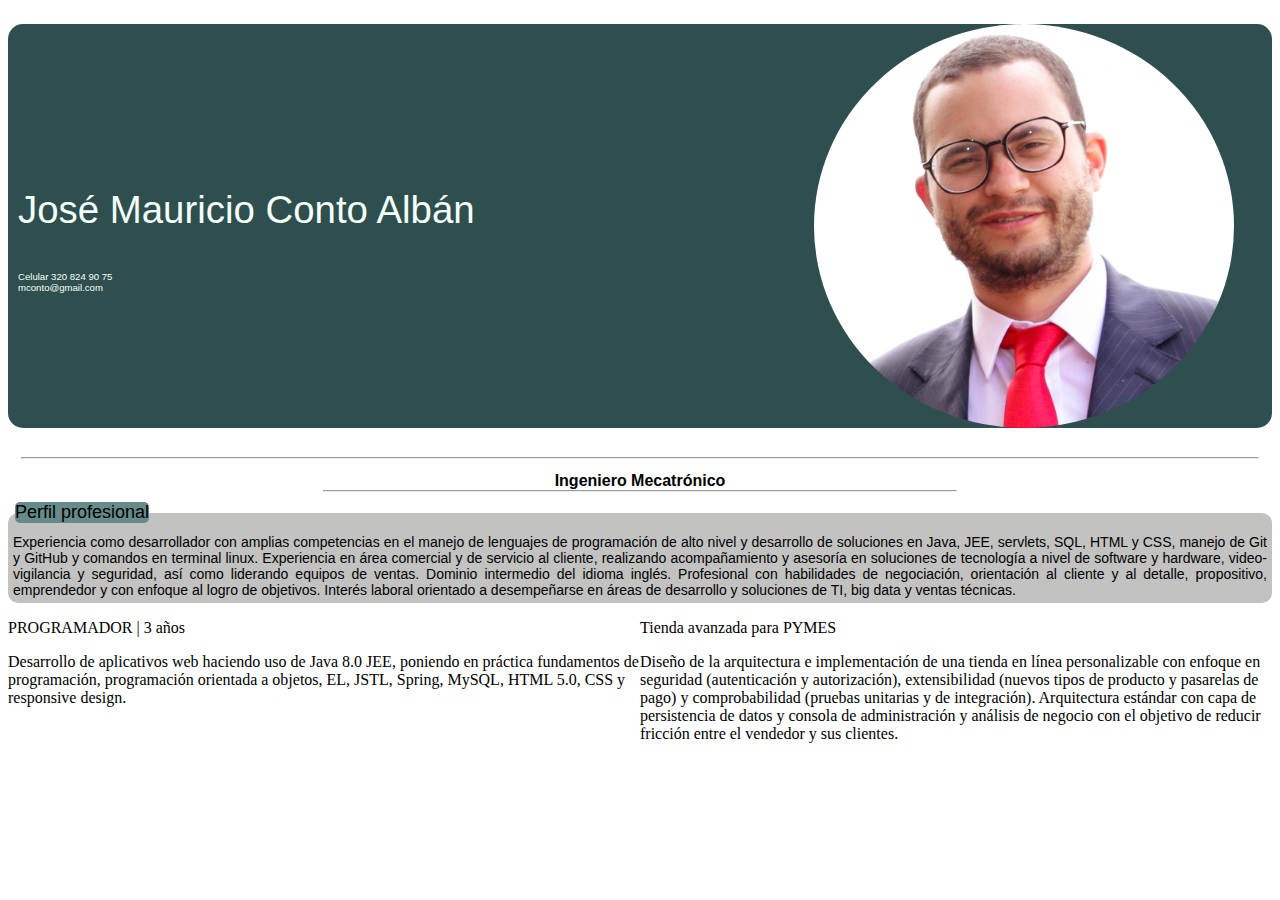
==== index.html @ 6d22a2d3 "Box-sizing:content box a toda la hoja" ====
<!DOCTYPE html>
<html lang="es">
<head>
    <meta charset="UTF-8">
    <meta http-equiv="X-UA-Compatible" content="IE=edge">
    <meta name="viewport" content="width=device-width, initial-scale=1.0">
    <link rel="stylesheet" href="./css/mobile.css" media="screen and (min-width:320px)"/>
    <!--<link rel="stylesheet" href="./css/mobileM.css" media="screen and (min-width:375px)"/>-->
    
    <title>Curriculum Vitae</title>
</head>
<body>
    <header>
        <nav>
        <ul class="cabecera">
            <li class="nombre">
                <p id="Mauricio">Jos&eacute; Mauricio Conto Alb&aacute;n</p>
                <p class="celular"> Celular 320 824 90 75</p>
                <p class="correo"> mconto@gmail.com</p>
            </li>
            <li class="foto"><img src="./imgs/FotoMauricioConto.jpeg" alt="Foto de perfil"></img>
            </li>
        </ul>
        </nav>
    </header>
    <main>
        
        <hr class="div1">
        <div class="profesion"><span>Ingeniero Mecatr&oacute;nico</span></div>
        <hr class="div2">
<div class="bloque-perfil">
        <div class="titulo-descripcion-perfil">Perfil profesional</div>
        <div class="descripcion-perfil"><br><p>Experiencia como desarrollador con amplias competencias en el manejo de lenguajes de programaci&oacute;n de alto nivel y desarrollo de soluciones en Java, JEE, servlets, SQL, HTML y CSS, manejo de Git y GitHub y comandos en terminal linux. Experiencia en &aacute;rea comercial y de servicio al cliente, realizando acompañamiento y asesor&iacute;a en soluciones de tecnolog&iacute;a a nivel de software y hardware, video-vigilancia y seguridad, as&iacute; como liderando equipos de ventas. Dominio intermedio del idioma ingl&eacute;s. Profesional con habilidades de negociaci&oacute;n, orientaci&oacute;n al cliente y al detalle, propositivo, emprendedor y con enfoque al logro de objetivos. Inter&eacute;s laboral orientado a desempeñarse en &aacute;reas de desarrollo y soluciones de TI, big data y ventas t&eacute;cnicas.</p></div>
</div>

<div class="programador">
    <div class="experiencia">
        <p class="titulo-exp">
            PROGRAMADOR | 3 años
        </p>
        <p class="descripcion-exp">
            Desarrollo de aplicativos web haciendo uso de Java 8.0 JEE, poniendo en pr&aacute;ctica fundamentos de programaci&oacute;n, programaci&oacute;n orientada a objetos, EL, JSTL,  Spring, MySQL, HTML 5.0, CSS y responsive design.
        </p>
    </div>
    <div class="proyectos">
        <p class="titulo-proyecto">
            Tienda avanzada para PYMES
        </p>
        <p class="descripcion-proyecto">
            Diseño de la arquitectura e implementaci&oacute;n de una tienda en l&iacute;nea personalizable con enfoque en seguridad (autenticaci&oacute;n y autorizaci&oacute;n), extensibilidad (nuevos tipos de producto y pasarelas de pago) y comprobabilidad (pruebas unitarias y de integraci&oacute;n). Arquitectura est&aacute;ndar con capa de persistencia de datos y consola de administraci&oacute;n y an&aacute;lisis de negocio con el objetivo de reducir fricci&oacute;n entre el vendedor y sus clientes.
        </p>
    </div>
</div>
    </main>
</body>
</html>
---- css/mobile.css ----
*{
    padding: 0%;
    box-sizing: content-box;
}
@media(min-width:320px){
header .cabecera{
    background-color: darkslategray;
    border-radius: 15px;
}
header nav{
    display:flex;
    justify-content: flex-end;
}
header nav .cabecera{
    width:100%;
    display: inline-flex;
    list-style: none;
    align-items: center;

}
.cabecera .nombre #Mauricio{
    font-family: 'Lucida Sans', 'Lucida Sans Regular', 'Lucida Grande', 'Lucida Sans Unicode', Geneva, Verdana, sans-serif;
    font-size: 80%;
    min-width: 200px;
    padding-left: 10px;
    color: mintcream;
    
}
.cabecera .nombre .celular{
    font-family: 'Lucida Sans', 'Lucida Sans Regular', 'Lucida Grande', 'Lucida Sans Unicode', Geneva, Verdana, sans-serif;
    font-size: 60%;
    color:mintcream;
    margin-bottom: 0px;
    padding-left: 10px;
}
.cabecera .nombre .correo{
    font-family: 'Lucida Sans', 'Lucida Sans Regular', 'Lucida Grande', 'Lucida Sans Unicode', Geneva, Verdana, sans-serif;
    font-size: 60%;
    color:mintcream;
    margin-top: 0px;
    padding-left: 10px;
}

.cabecera .foto img{
    width:65%;
    border-radius: 50%;
    margin-left: 20%;
    vertical-align: middle;
    min-width: 30px;
}
/*------------------------------INICIO DE MAIN-----------------------------------*/
main .profesion{
  
    text-align: center;
    font-family: Verdana, Geneva, Tahoma, sans-serif;
    font-size: 70%;
    font-weight: 600;
}
main hr{
margin:1%;
}
main .div2{
    margin:auto;
    width:50%;
   
}
main .titulo-descripcion-perfil{
    position: relative;
    top:10px;
    left:7px;
    text-align: left;
    background-color: rgb(103, 138, 138);
    width:max-content;
    border-radius: 5px;
    font-family: Verdana, Geneva, Tahoma, sans-serif;
    font-weight: 400;
    font-size: 18px;
    }
main .descripcion-perfil{
    text-align:justify;
    background-color: rgb(194, 194, 193);
    border-radius: 10px;
    font-family: Verdana, Geneva, Tahoma, sans-serif;
    font-size: 14px;
}
main .descripcion-perfil p{
    padding: 5px;
    margin:0px;
}
.programador{
    display:flex;
    flex-wrap: wrap;
}
.experiencia, .proyectos{
    width:100%;
    min-width:100%;
}
}
/*----------------------------

CAMBIO DE DISPOSITIVO

-----------------------------*/
@media(min-width:375px){
    .cabecera .nombre #Mauricio {
        font-family: 'Lucida Sans', 'Lucida Sans Regular', 'Lucida Grande', 'Lucida Sans Unicode', Geneva, Verdana, sans-serif;
        font-size: 130%;
        width: 250px;
        padding-left: 10px;
        color: mintcream;
    }
    .cabecera .celular{
        font-size: 95%;
        color:mintcream;
    }
    .cabecera .correo{
        font-size: 95%;
        color:mintcream;
    }
    .cabecera .foto img {
        width: 75%;
        border-radius: 50%;
        margin-left: 10%;
        vertical-align: middle;
        min-width: 30px;
    }
    main .div2{
        margin:auto;
        width:50%;
       
    }
main .profesion{
    text-align: center;
    font-family: Verdana, Geneva, Tahoma, sans-serif;
    font-size: 95%;
    font-weight: 600;
}
.experiencia, .proyectos{
    width:100%;
    min-width:100%;
}
}
/*----------------------------

CAMBIO DE DISPOSITIVO

-----------------------------*/
@media(min-width:425px){
    .cabecera .nombre #Mauricio{
        font-family: 'Lucida Sans', 'Lucida Sans Regular', 'Lucida Grande', 'Lucida Sans Unicode', Geneva, Verdana, sans-serif;
        font-size: 130%;
        min-width: 80%;
        padding-left: 10px;
        color: mintcream;
        
    }
    .cabecera .celular{
        font-size: 95%;
        color:mintcream;
    }
    .cabecera .correo{
        font-size: 95%;
        color:mintcream;
    }


main .profesion{
    text-align: center;
    font-family: Verdana, Geneva, Tahoma, sans-serif;
    font-size: 95%;
    font-weight: 600;
}
.experiencia, .proyectos{
    width:100%;
    min-width:100%;
}
}
/*----------------------------

CAMBIO DE DISPOSITIVO

-----------------------------*/
@media(min-width:768px){
    .cabecera .nombre{
        min-width: 500px;
    }
    .cabecera .nombre #Mauricio{
        font-family: 'Lucida Sans', 'Lucida Sans Regular', 'Lucida Grande', 'Lucida Sans Unicode', Geneva, Verdana, sans-serif;
        font-size: 240%;
        width: 140%;
        padding-left: 10px;
        color: mintcream;
    }
    .cabecera .foto img{
        width:55%;
        border-radius: 50%;
        margin-left: 40%;
        vertical-align: middle;
        min-width: 30px;
    }
/*------------------------------INICIO DE MAIN-----------------------------------*/  
main .div2{
    margin:auto;
    width:50%;
   
}  
main .profesion{
    text-align: center;
    font-family: Verdana, Geneva, Tahoma, sans-serif;
    font-size: 100%;
    font-weight: 600;
    }
}
.experiencia, .proyectos{
    width: 50%;
    min-width:50%;
}
}
/*----------------------------

CAMBIO DE DISPOSITIVO

-----------------------------*/
@media(min-width:1024px){
    .cabecera .nombre{
        width: 80%;
    }
    .cabecera .nombre #Mauricio{
        font-family: 'Lucida Sans', 'Lucida Sans Regular', 'Lucida Grande', 'Lucida Sans Unicode', Geneva, Verdana, sans-serif;
        font-size: 300%;
        width: 140%;
        padding-left: 10px;
        color: mintcream;
    }
    .cabecera .nombre .celular{
        font-size: 115%;
        color:mintcream;
    }
    .cabecera .nombre .correo{
        font-size: 115%;
        color:mintcream;
    }  
    
    .cabecera .foto img{
        width:35%;
        border-radius: 50%;
        margin-left: 60%;
        vertical-align: middle;
        min-width: 30px;
    }
/*------------------------------INICIO DE MAIN-----------------------------------*/    
main .div2{
    margin:auto;
    width:50%;
   
}
main .profesion{
    text-align: center;
    font-family: Verdana, Geneva, Tahoma, sans-serif;
    font-size: 100%;
    font-weight: 600;
    }
}
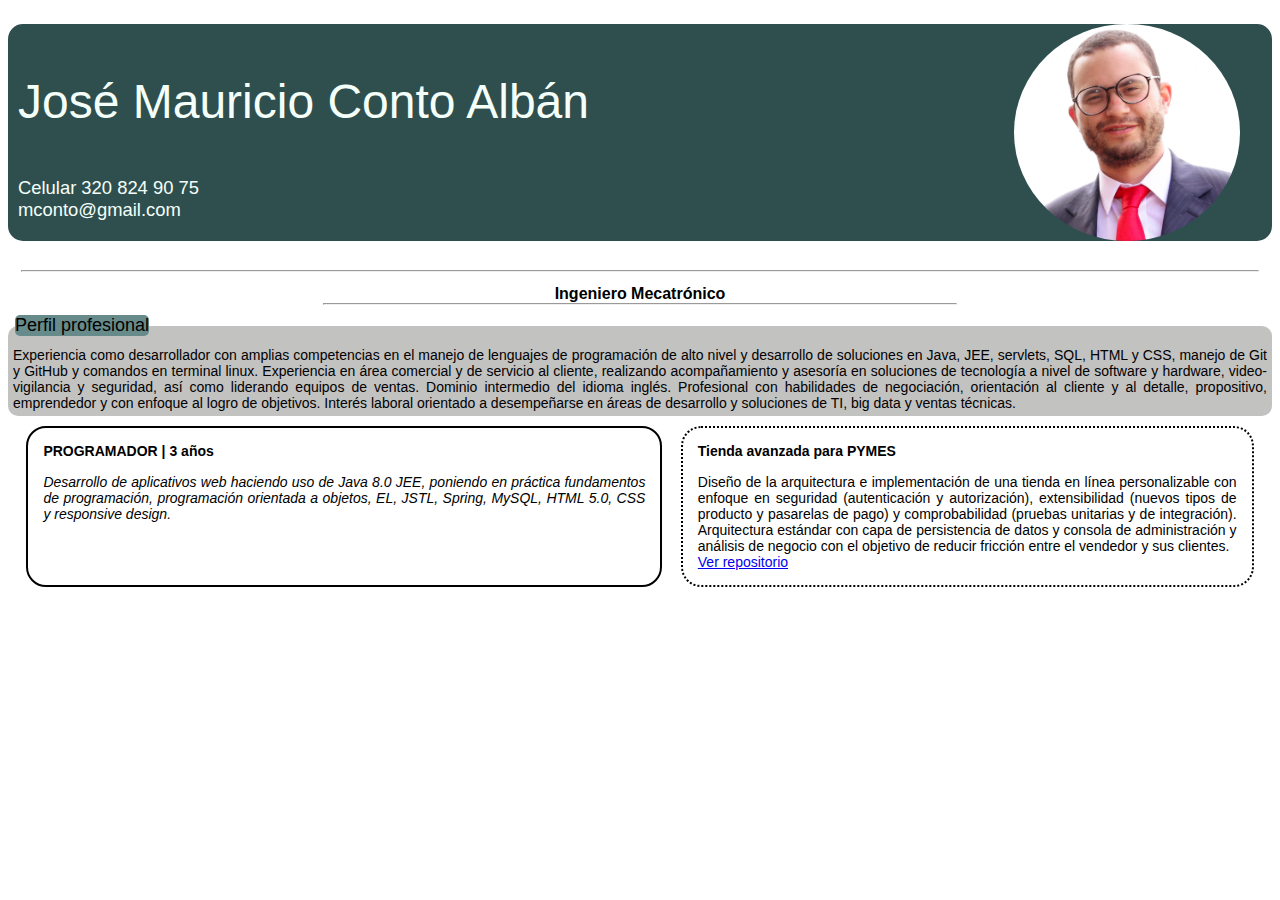
==== commit 45427a72: "Ajuste de estilos a cabecera de actividad laboral y a proyecto carrito" ====
--- a/index.html
+++ b/index.html
@@ -43,12 +43,14 @@
         </p>
     </div>
     <div class="proyectos">
+        <div class="proyecto1">
         <p class="titulo-proyecto">
             Tienda avanzada para PYMES
         </p>
         <p class="descripcion-proyecto">
-            Diseño de la arquitectura e implementaci&oacute;n de una tienda en l&iacute;nea personalizable con enfoque en seguridad (autenticaci&oacute;n y autorizaci&oacute;n), extensibilidad (nuevos tipos de producto y pasarelas de pago) y comprobabilidad (pruebas unitarias y de integraci&oacute;n). Arquitectura est&aacute;ndar con capa de persistencia de datos y consola de administraci&oacute;n y an&aacute;lisis de negocio con el objetivo de reducir fricci&oacute;n entre el vendedor y sus clientes.
+            Diseño de la arquitectura e implementaci&oacute;n de una tienda en l&iacute;nea personalizable con enfoque en seguridad (autenticaci&oacute;n y autorizaci&oacute;n), extensibilidad (nuevos tipos de producto y pasarelas de pago) y comprobabilidad (pruebas unitarias y de integraci&oacute;n). Arquitectura est&aacute;ndar con capa de persistencia de datos y consola de administraci&oacute;n y an&aacute;lisis de negocio con el objetivo de reducir fricci&oacute;n entre el vendedor y sus clientes.<br><a href="https://github.com/mconto/CarritoJSP">Ver repositorio</a>
         </p>
+        </div>
     </div>
 </div>
     </main>
--- a/css/mobile.css
+++ b/css/mobile.css
@@ -57,7 +57,7 @@
     font-weight: 600;
 }
 main hr{
-margin:1%;
+    margin:1%;
 }
 main .div2{
     margin:auto;
@@ -91,9 +91,47 @@
     display:flex;
     flex-wrap: wrap;
 }
-.experiencia, .proyectos{
-    width:100%;
-    min-width:100%;
+
+.experiencia {
+    width:100%;
+    min-width:100%;
+    font-family: Verdana, Geneva, Tahoma, sans-serif;
+    font-size: 14px;
+    border-style: solid;
+    border-width: 2px;
+    border-radius: 20px;
+    margin-top: 10px;
+    
+}
+.titulo-exp{
+    margin:15px;
+    font-weight: 800;
+    
+}
+.titulo-proyecto{
+    margin:15px;
+    font-weight: 600;
+}
+.proyectos{
+    width:100%;
+    min-width:100%;
+    font-family: Verdana, Geneva, Tahoma, sans-serif;
+    font-size: 14px;
+    border-style:dotted;
+    border-width: 2px;
+    border-radius: 20px;
+    margin-top: 10px;
+}
+
+.descripcion-exp{
+    margin: 15px;
+    text-align: justify;
+    font-style: oblique;
+
+}
+.descripcion-proyecto{
+    margin: 15px;
+    text-align: justify;
 }
 }
 /*----------------------------
@@ -129,16 +167,20 @@
         width:50%;
        
     }
-main .profesion{
-    text-align: center;
-    font-family: Verdana, Geneva, Tahoma, sans-serif;
-    font-size: 95%;
-    font-weight: 600;
-}
-.experiencia, .proyectos{
-    width:100%;
-    min-width:100%;
-}
+    main .profesion{
+        text-align: center;
+        font-family: Verdana, Geneva, Tahoma, sans-serif;
+        font-size: 95%;
+        font-weight: 600;
+    }
+    .experiencia{
+    width:100%;
+    min-width:100%;
+    }
+    .proyectos{
+        width:100%;
+        min-width:100%;
+    }
 }
 /*----------------------------
 
@@ -170,7 +212,11 @@
     font-size: 95%;
     font-weight: 600;
 }
-.experiencia, .proyectos{
+.experiencia{
+    width:100%;
+    min-width:100%;
+} 
+.proyectos{
     width:100%;
     min-width:100%;
 }
@@ -209,11 +255,20 @@
     font-family: Verdana, Geneva, Tahoma, sans-serif;
     font-size: 100%;
     font-weight: 600;
-    }
-}
-.experiencia, .proyectos{
+    
+}
+.programador{
+    display:flex;
+    flex-wrap: nowrap;
+    justify-content: space-evenly;
+}
+.experiencia{
     width: 50%;
     min-width:50%;
+}
+ .proyectos{
+    width: 45%;
+    min-width:45%;
 }
 }
 /*----------------------------
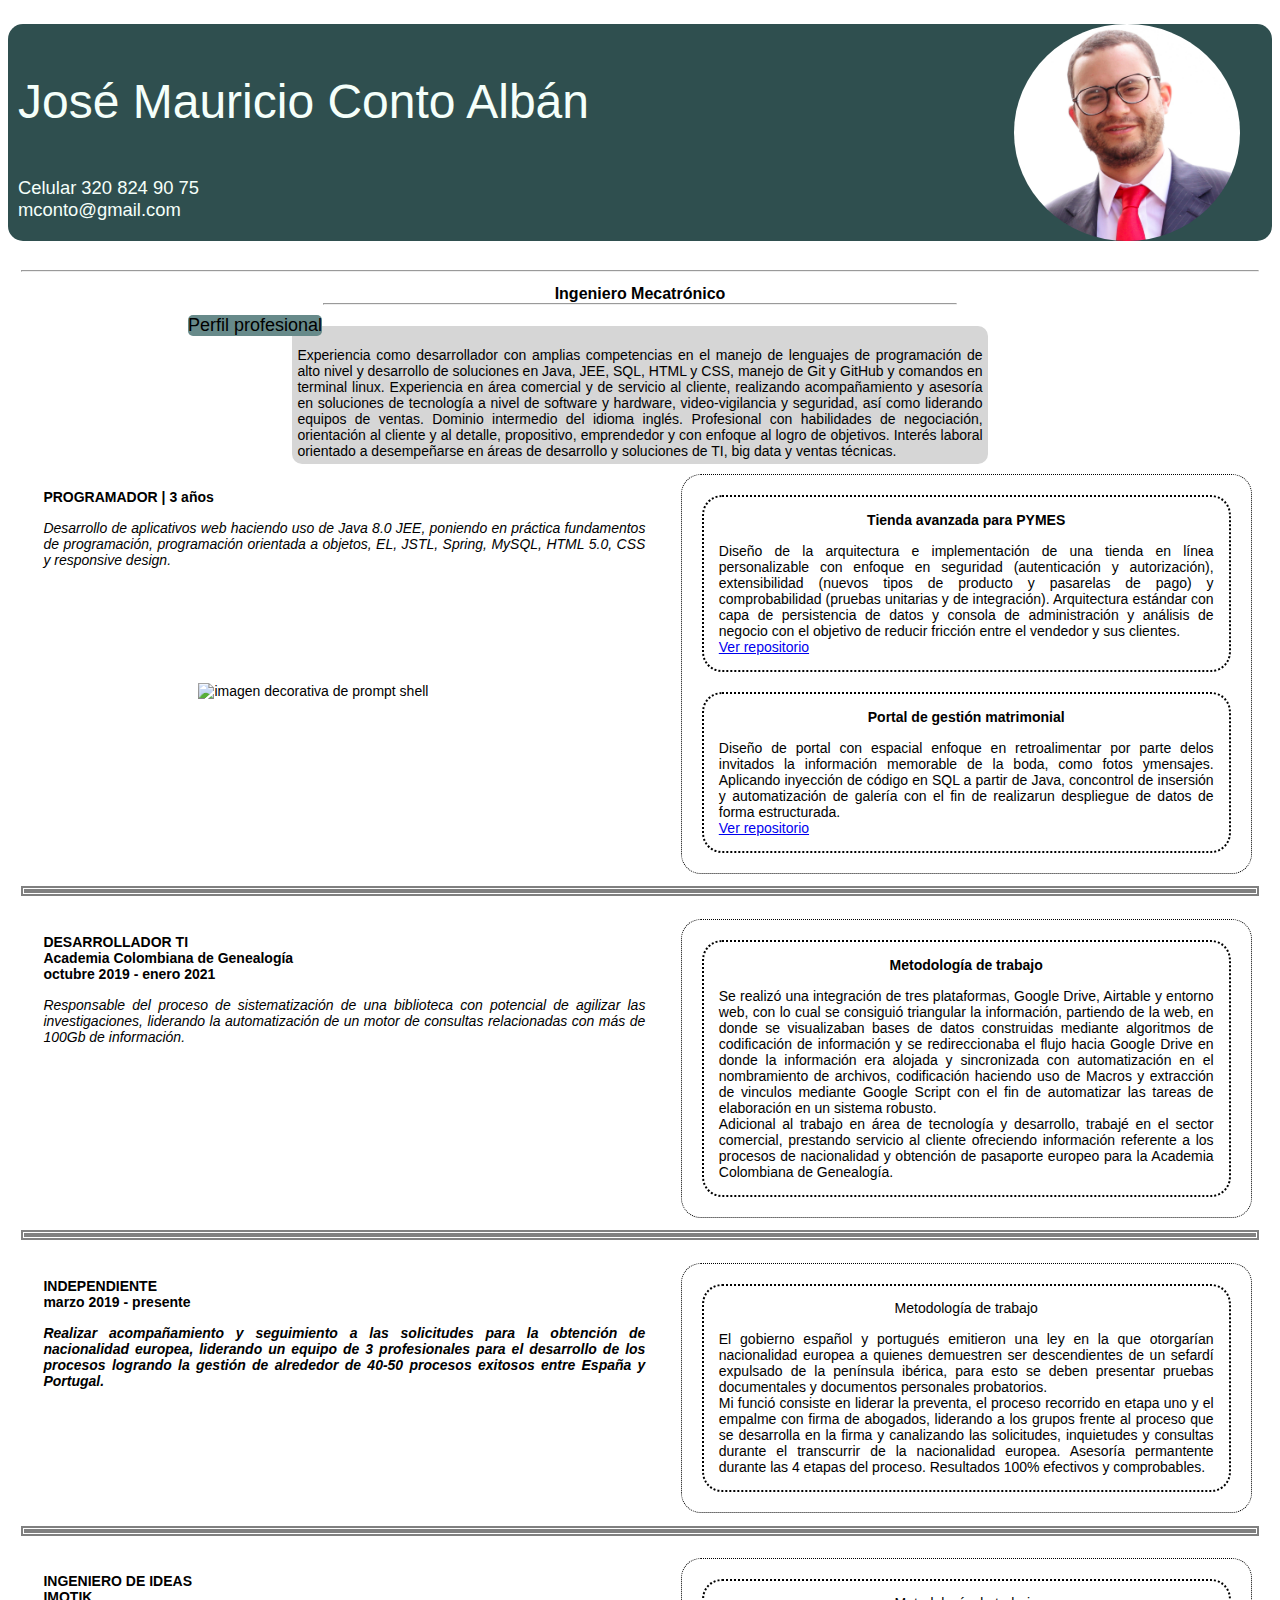
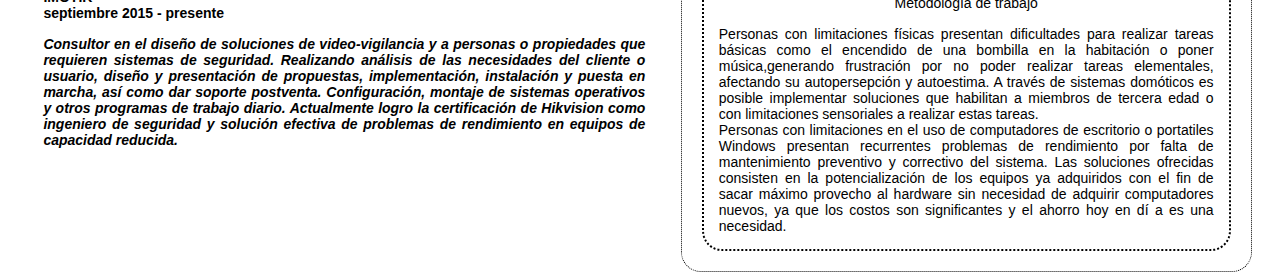
==== commit 16131f2a: "Incluir lider de proyectos" ====
--- a/index.html
+++ b/index.html
@@ -30,7 +30,7 @@
         <hr class="div2">
 <div class="bloque-perfil">
         <div class="titulo-descripcion-perfil">Perfil profesional</div>
-        <div class="descripcion-perfil"><br><p>Experiencia como desarrollador con amplias competencias en el manejo de lenguajes de programaci&oacute;n de alto nivel y desarrollo de soluciones en Java, JEE, servlets, SQL, HTML y CSS, manejo de Git y GitHub y comandos en terminal linux. Experiencia en &aacute;rea comercial y de servicio al cliente, realizando acompañamiento y asesor&iacute;a en soluciones de tecnolog&iacute;a a nivel de software y hardware, video-vigilancia y seguridad, as&iacute; como liderando equipos de ventas. Dominio intermedio del idioma ingl&eacute;s. Profesional con habilidades de negociaci&oacute;n, orientaci&oacute;n al cliente y al detalle, propositivo, emprendedor y con enfoque al logro de objetivos. Inter&eacute;s laboral orientado a desempeñarse en &aacute;reas de desarrollo y soluciones de TI, big data y ventas t&eacute;cnicas.</p></div>
+        <div class="descripcion-perfil"><br><p>Experiencia como desarrollador con amplias competencias en el manejo de lenguajes de programaci&oacute;n de alto nivel y desarrollo de soluciones en Java, JEE, SQL, HTML y CSS, manejo de Git y GitHub y comandos en terminal linux. Experiencia en &aacute;rea comercial y de servicio al cliente, realizando acompañamiento y asesor&iacute;a en soluciones de tecnolog&iacute;a a nivel de software y hardware, video-vigilancia y seguridad, as&iacute; como liderando equipos de ventas. Dominio intermedio del idioma ingl&eacute;s. Profesional con habilidades de negociaci&oacute;n, orientaci&oacute;n al cliente y al detalle, propositivo, emprendedor y con enfoque al logro de objetivos. Inter&eacute;s laboral orientado a desempeñarse en &aacute;reas de desarrollo y soluciones de TI, big data y ventas t&eacute;cnicas.</p></div>
 </div>
 
 <div class="programador">
@@ -41,7 +41,10 @@
         <p class="descripcion-exp">
             Desarrollo de aplicativos web haciendo uso de Java 8.0 JEE, poniendo en pr&aacute;ctica fundamentos de programaci&oacute;n, programaci&oacute;n orientada a objetos, EL, JSTL,  Spring, MySQL, HTML 5.0, CSS y responsive design.
         </p>
+        <img src="./imgs/prompt.png" alt="imagen decorativa de prompt shell">
     </div>
+    
+
     <div class="proyectos">
         <div class="proyecto1">
         <p class="titulo-proyecto">
@@ -51,8 +54,100 @@
             Diseño de la arquitectura e implementaci&oacute;n de una tienda en l&iacute;nea personalizable con enfoque en seguridad (autenticaci&oacute;n y autorizaci&oacute;n), extensibilidad (nuevos tipos de producto y pasarelas de pago) y comprobabilidad (pruebas unitarias y de integraci&oacute;n). Arquitectura est&aacute;ndar con capa de persistencia de datos y consola de administraci&oacute;n y an&aacute;lisis de negocio con el objetivo de reducir fricci&oacute;n entre el vendedor y sus clientes.<br><a href="https://github.com/mconto/CarritoJSP">Ver repositorio</a>
         </p>
         </div>
+        <div class="proyecto2">
+            <p class="titulo-proyecto">
+                Portal de gesti&oacute;n matrimonial
+            </p>
+            <p class="descripcion-proyecto2">
+                Diseño de portal con espacial enfoque en retroalimentar por parte delos invitados la información memorable de la boda, como fotos ymensajes. Aplicando inyección de código en SQL a partir de Java, concontrol de insersión y automatización de galería con el fin de realizarun despliegue de datos de forma estructurada.
+                <br><a href="https://github.com/mconto/MemorialBoda">Ver repositorio</a>
+            </p>
+        </div>
     </div>
 </div>
+<hr class="divisoria1">
+<div class="desarrollador-it">
+    <div class="experiencia1">
+        <p class="titulo-exp1">
+            DESARROLLADOR TI <br> Academia Colombiana de Genealogía <br> octubre 2019 - enero 2021
+        </p>
+        <p class="descripcion-exp1">
+            Responsable del proceso de sistematización de una biblioteca con potencial de agilizar las investigaciones, liderando la automatización de un motor de consultas relacionadas con más de 100Gb de información.
+        </p>
+
+    </div>
+    <div class="especificacion">
+        <div class="funciones">
+            <p class="desempeno">
+                Metodolog&iacute;a de trabajo
+            </p>
+            <p class="detalles-motor">
+            Se realiz&oacute; una integraci&oacute;n de tres plataformas, Google Drive, Airtable y entorno web, con lo cual se consigui&oacute; triangular la informaci&oacute;n, partiendo de la web, en donde se visualizaban bases de datos construidas mediante algoritmos de codificaci&oacute;n de informaci&oacute;n y se redireccionaba el flujo hacia Google Drive en donde la informaci&oacute;n era alojada y sincronizada con automatizaci&oacute;n en el nombramiento de archivos, codificaci&oacute;n haciendo uso de Macros y extracci&oacute;n de vinculos mediante Google Script con el fin de automatizar las tareas de elaboraci&oacute;n en un sistema robusto.
+            <br>
+            Adicional al trabajo en &aacute;rea de tecnolog&iacute;a y desarrollo, trabaj&eacute; en el sector comercial, prestando servicio al cliente ofreciendo informaci&oacute;n referente a los procesos de nacionalidad y obtenci&oacute;n de pasaporte europeo para la Academia Colombiana de Genealog&iacute;a.
+            </p>
+        </div>
+    </div>
+</div>
+
+
+<hr class="divisoria2">
+
+
+<div class="asesor-comercial">
+    <div class="experiencia2">
+        <p class="titulo-exp2">
+            INDEPENDIENTE <br> marzo 2019 - presente
+        </p>
+        <p class="descripcion-exp2">
+            Realizar acompañamiento y seguimiento a las solicitudes para la obtenci&oacute;n de nacionalidad europea, liderando un equipo de 3 profesionales para el desarrollo de los procesos logrando la gesti&oacute;n de alrededor de 40-50 procesos exitosos entre España y Portugal.
+        </p>
+
+    </div>
+    <div class="especificacion1">
+        <div class="funciones1">
+            <p class="desempeno1">
+                Metodolog&iacute;a de trabajo
+            </p>
+            <p class="detalles-asesor">
+            El gobierno español y portugu&eacute;s emitieron una ley en la que otorgar&iacute;an nacionalidad europea a quienes demuestren ser descendientes de un sefard&iacute; expulsado de la pen&iacute;nsula ib&eacute;rica, para esto se deben presentar pruebas documentales y documentos personales probatorios. 
+            <br>
+            Mi funci&oacute; consiste en liderar la preventa, el proceso recorrido en etapa uno y el empalme con firma de abogados, liderando a los grupos frente al proceso que se desarrolla en la firma y canalizando las solicitudes, inquietudes y consultas durante el transcurrir de la nacionalidad europea. Asesor&iacute;a permantente durante las 4 etapas del proceso. Resultados 100% efectivos y comprobables. 
+            </p>
+        </div>
+    </div>
+</div>
+
+
+<hr class="divisoria3">
+
+
+<div class="lider-proyectos">
+    <div class="experiencia3">
+        <p class="titulo-exp3">
+            INGENIERO DE IDEAS <br> IMOTIK <br> septiembre 2015 - presente
+        </p>
+        <p class="descripcion-exp3">
+            Consultor en el diseño de soluciones de video-vigilancia y a personas o propiedades que requieren sistemas de seguridad. Realizando an&aacute;lisis de las necesidades del cliente o usuario, diseño y presentaci&oacute;n de propuestas, implementaci&oacute;n, instalaci&oacute;n y puesta en marcha, as&iacute; como dar soporte postventa. Configuraci&oacute;n, montaje de sistemas operativos y otros programas de trabajo diario. Actualmente logro la certificaci&oacute;n de Hikvision como ingeniero de seguridad y soluci&oacute;n efectiva de problemas de rendimiento en equipos de capacidad reducida.
+        </p>
+
+    </div>
+    <div class="especificacion2">
+        <div class="funciones2">
+            <p class="desempeno2">
+                Metodolog&iacute;a de trabajo
+            </p>
+            <p class="detalles-lider">
+            Personas con limitaciones f&iacute;sicas presentan dificultades para realizar tareas b&aacute;sicas como el encendido de una bombilla en la habitaci&oacute;n o poner m&uacute;sica,generando frustraci&oacute;n por no poder realizar tareas elementales, afectando su autopersepci&oacute;n y autoestima. A trav&eacute;s de sistemas dom&oacute;ticos es posible implementar soluciones que habilitan a miembros de tercera edad o con limitaciones sensoriales a realizar estas tareas.
+            <br>
+            Personas con limitaciones en el uso de computadores de escritorio o portatiles Windows presentan recurrentes problemas de rendimiento por falta de mantenimiento preventivo y correctivo del sistema. Las soluciones ofrecidas consisten en la potencializaci&oacute;n de los equipos ya adquiridos con el fin de sacar máximo provecho al hardware sin necesidad de adquirir computadores nuevos, ya que los costos son significantes y el ahorro hoy en d&iacute; a es una necesidad.
+            </p>
+        </div>
+    </div>
+</div>
+
+
+
     </main>
 </body>
 </html>--- a/css/mobile.css
+++ b/css/mobile.css
@@ -6,6 +6,7 @@
 header .cabecera{
     background-color: darkslategray;
     border-radius: 15px;
+    
 }
 header nav{
     display:flex;
@@ -78,7 +79,7 @@
     }
 main .descripcion-perfil{
     text-align:justify;
-    background-color: rgb(194, 194, 193);
+    background-color: rgb(214,214,214);
     border-radius: 10px;
     font-family: Verdana, Geneva, Tahoma, sans-serif;
     font-size: 14px;
@@ -87,52 +88,104 @@
     padding: 5px;
     margin:0px;
 }
-.programador{
+.programador, .desarrollador-it, .asesor-comercial, .lider-proyectos{
     display:flex;
     flex-wrap: wrap;
-}
-
-.experiencia {
+    justify-content: space-evenly;
+}
+.programador img{
+    width:40%;
+    margin-left:25%;
+}
+
+.experiencia, .experiencia1, .experiencia2, .experiencia3 {
     width:100%;
     min-width:100%;
     font-family: Verdana, Geneva, Tahoma, sans-serif;
     font-size: 14px;
-    border-style: solid;
+    /*border-style: solid;
     border-width: 2px;
+    border-radius: 20px;*/
+    margin-top: 10px;
+    
+}
+.titulo-exp, .titulo-exp1, .titulo-exp2, .titulo-exp3{
+    margin:15px;
+    font-weight: 800;
+    
+}
+.titulo-proyecto, .desempeno, .descripcion-exp2, .descripcion-exp3{
+    margin:15px;
+    font-weight: 600;
+}
+.proyectos, .especificacion, .especificacion1, .especificacion2{
+    width:100%;
+    min-width:100%;
+    font-family: Verdana, Geneva, Tahoma, sans-serif;
+    font-size: 14px;
+    border-style:dotted;
+    border-width: 1px;
     border-radius: 20px;
     margin-top: 10px;
-    
-}
-.titulo-exp{
-    margin:15px;
-    font-weight: 800;
-    
-}
-.titulo-proyecto{
-    margin:15px;
-    font-weight: 600;
-}
-.proyectos{
-    width:100%;
-    min-width:100%;
+    text-align: center;
+}
+
+.proyecto1, .funciones, .funciones1, .funciones2{
+    width:97%;
+    min-width: 97px;
     font-family: Verdana, Geneva, Tahoma, sans-serif;
     font-size: 14px;
     border-style:dotted;
     border-width: 2px;
     border-radius: 20px;
-    margin-top: 10px;
-}
-
-.descripcion-exp{
+    margin-left: 5px;
+    margin-right: 5px;
+    margin-top: 5px;
+    margin-bottom: 5px;
+    width:auto;
+    /*padding:3px auto;
+    margin-left:2px;
+    margin-right: 1px;*/
+}
+
+.proyecto2{
+    width:97%;
+    min-width: 97px;
+    font-family: Verdana, Geneva, Tahoma, sans-serif;
+    font-size: 14px;
+    border-style:dotted;
+    border-width: 2px;
+    border-radius: 20px;
+    margin-left: 5px;
+    margin-right: 5px;
+    margin-top: 5px;
+    margin-bottom: 5px;
+    width:auto;
+    /*padding:3px auto;
+    margin-left:2px;
+    margin-right: 1px;*/
+}
+
+.divisoria1, .divisoria2, .divisoria3{
+    border-style: double;
+    border-width: 5px;
+    
+}
+.descripcion-exp, .descripcion-exp1, .descripcion-exp2, .descripcion-exp3{
     margin: 15px;
     text-align: justify;
     font-style: oblique;
 
 }
-.descripcion-proyecto{
+.descripcion-proyecto, .detalles-motor, .detalles-asesor, .detalles-lider{
     margin: 15px;
     text-align: justify;
 }
+.descripcion-proyecto2{
+    margin: 15px;
+    text-align: justify;
+}
+
 }
 /*----------------------------
 
@@ -173,11 +226,11 @@
         font-size: 95%;
         font-weight: 600;
     }
-    .experiencia{
+    .experiencia, .experiencia1, .experiencia2, .experiencia3{
     width:100%;
     min-width:100%;
     }
-    .proyectos{
+    .proyectos, .especificacion, .especificacion1, .especificacion2{
         width:100%;
         min-width:100%;
     }
@@ -204,7 +257,15 @@
         font-size: 95%;
         color:mintcream;
     }
-
+    main .descripcion-perfil{
+        margin: 0px auto;
+        width:75%;
+        text-align:justify;
+        background-color: rgb(214,214,214);
+        border-radius: 10px;
+        font-family: Verdana, Geneva, Tahoma, sans-serif;
+        font-size: 14px;
+    }
 
 main .profesion{
     text-align: center;
@@ -212,11 +273,11 @@
     font-size: 95%;
     font-weight: 600;
 }
-.experiencia{
+.experiencia, .experiencia1, .experiencia2, .experiencia3{
     width:100%;
     min-width:100%;
 } 
-.proyectos{
+.proyectos, .especificacion, .especificacion1, .especificacion2{
     width:100%;
     min-width:100%;
 }
@@ -244,12 +305,25 @@
         vertical-align: middle;
         min-width: 30px;
     }
+
 /*------------------------------INICIO DE MAIN-----------------------------------*/  
 main .div2{
     margin:auto;
     width:50%;
    
 }  
+main .titulo-descripcion-perfil{
+    position: relative;
+    top:10px;
+    left:65px;
+    text-align: left;
+    background-color: rgb(103, 138, 138);
+    width:max-content;
+    border-radius: 5px;
+    font-family: Verdana, Geneva, Tahoma, sans-serif;
+    font-weight: 400;
+    font-size: 18px;
+    }
 main .profesion{
     text-align: center;
     font-family: Verdana, Geneva, Tahoma, sans-serif;
@@ -257,18 +331,25 @@
     font-weight: 600;
     
 }
-.programador{
-    display:flex;
-    flex-wrap: nowrap;
-    justify-content: space-evenly;
-}
-.experiencia{
+.programador img{
+    width:40%;
+    margin-left: 110px;
+    margin-top:150px;
+}
+.experiencia, .experiencia1, .experiencia2, .experiencia3{
     width: 50%;
     min-width:50%;
 }
- .proyectos{
+ .proyectos, .especificacion, .especificacion1, .especificacion2{
     width: 45%;
     min-width:45%;
+}
+.proyecto1, .proyecto2, .funciones, .funciones1, .funciones2{
+    margin-left: 20px;
+    margin-right: 20px;
+    margin-top: 20px;
+    margin-bottom: 20px;
+    width:auto;
 }
 }
 /*----------------------------
@@ -309,10 +390,58 @@
     width:50%;
    
 }
+
+main .titulo-descripcion-perfil{
+    position: relative;
+    top:10px;
+    left:180px;
+    text-align: left;
+    background-color: rgb(103, 138, 138);
+    width:max-content;
+    border-radius: 5px;
+    font-family: Verdana, Geneva, Tahoma, sans-serif;
+    font-weight: 400;
+    font-size: 18px;
+    }
+    main .descripcion-perfil{
+        margin: 0px auto;
+        width:55%;
+        text-align:justify;
+        background-color: rgb(214,214,214);
+        border-radius: 10px;
+        font-family: Verdana, Geneva, Tahoma, sans-serif;
+        font-size: 14px;
+    }
 main .profesion{
     text-align: center;
     font-family: Verdana, Geneva, Tahoma, sans-serif;
     font-size: 100%;
     font-weight: 600;
     }
-}
+    .proyectos, .especificacion, .especificacion1, .especificacion2{
+        width:45%;
+        min-width:45%;
+        font-family: Verdana, Geneva, Tahoma, sans-serif;
+        font-size: 14px;
+        border-style:dotted;
+        border-width: 1px;
+        border-radius: 20px;
+        margin-top: 10px;
+        text-align: center;
+    }  
+    .programador img{
+        width:30%;
+        margin-left: 170px;
+        margin-top:100px;
+    }  
+}
+
+
+@media(min-width:1440px){
+    .programador img{
+        width: 20%;
+        margin-left: 250px;
+        margin-top:40px;
+    }  
+}
+
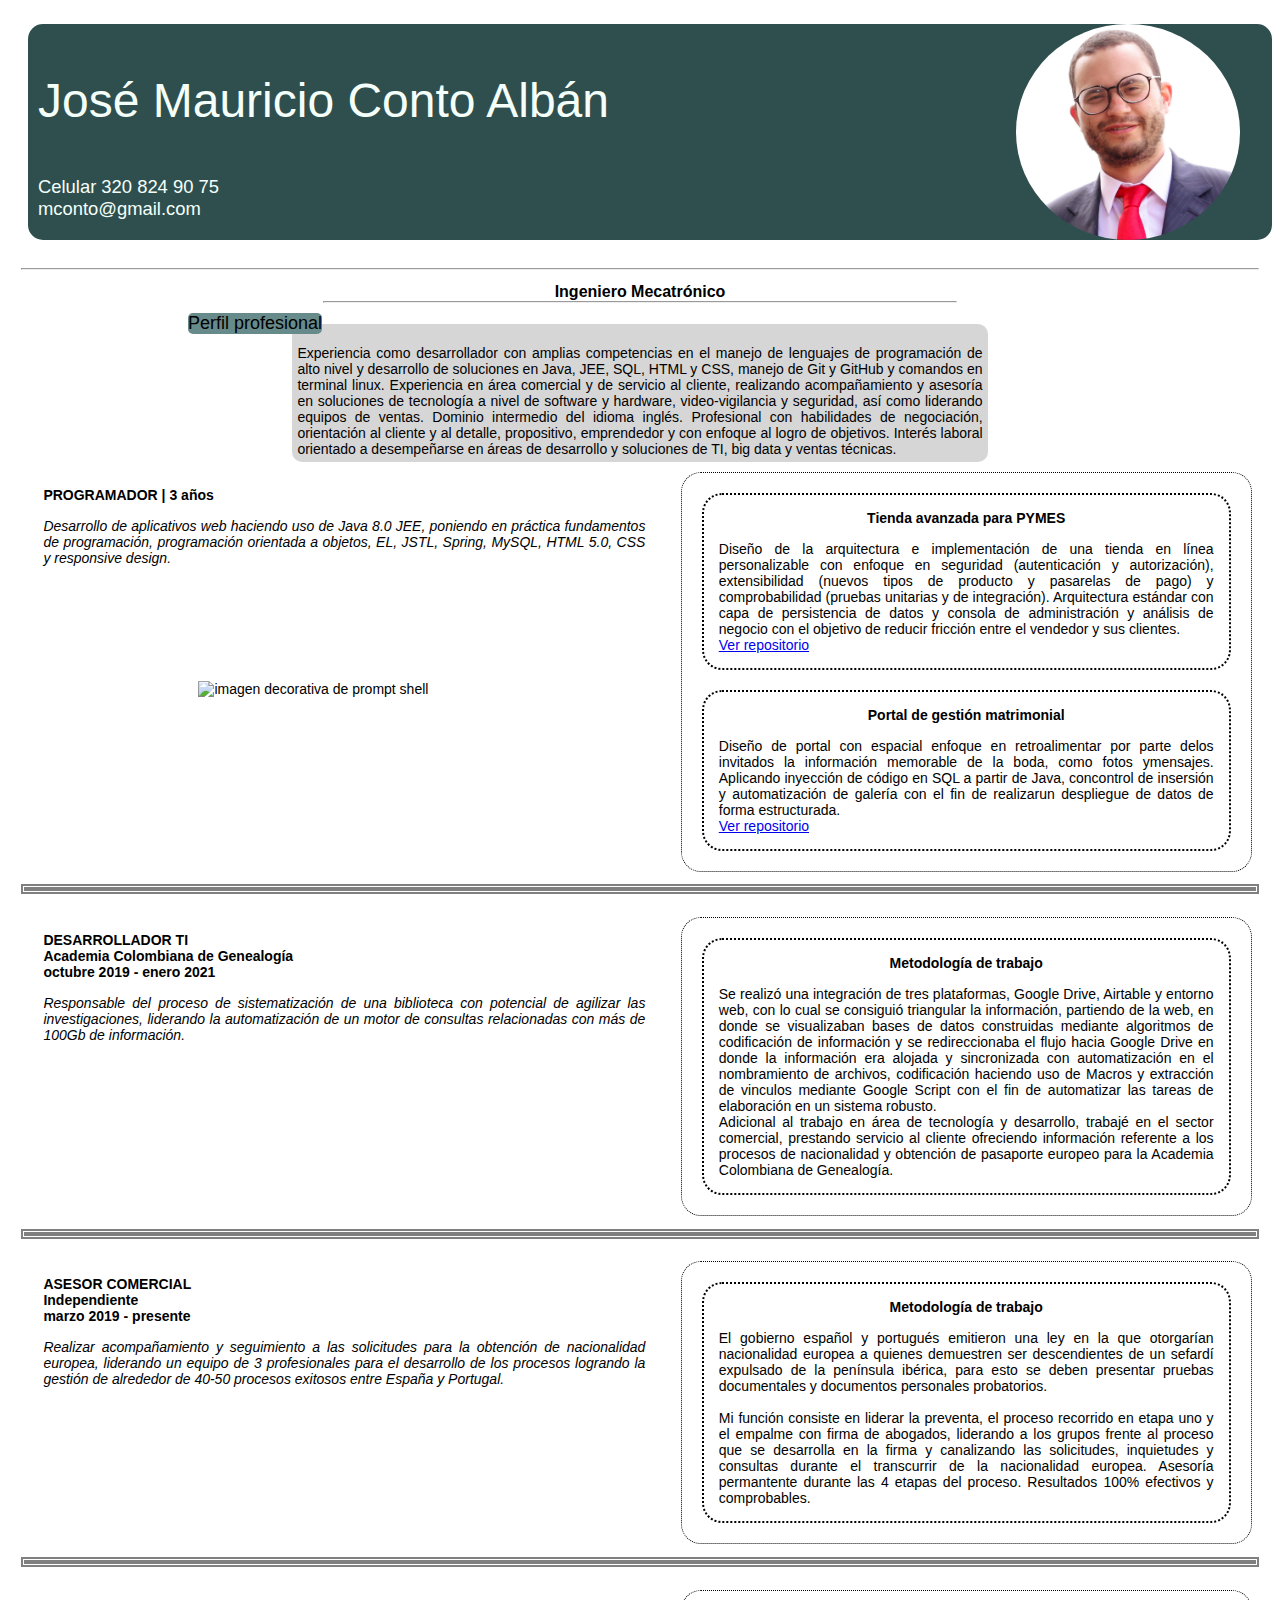
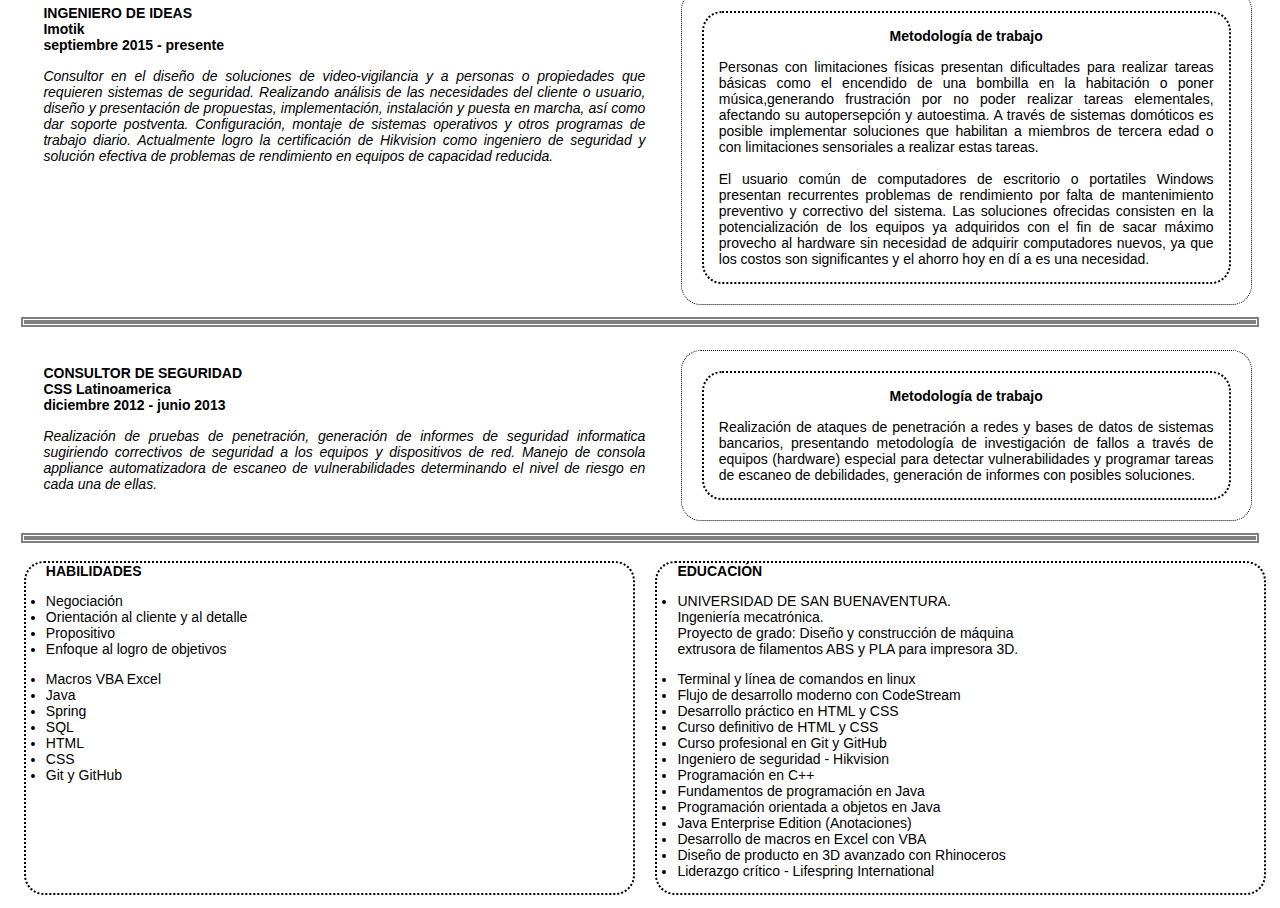
==== commit d18d5437: "Incluir habilidades y educacion ajustado a mobile y tablet o mas" ====
--- a/index.html
+++ b/index.html
@@ -7,7 +7,7 @@
     <link rel="stylesheet" href="./css/mobile.css" media="screen and (min-width:320px)"/>
     <!--<link rel="stylesheet" href="./css/mobileM.css" media="screen and (min-width:375px)"/>-->
     
-    <title>Curriculum Vitae</title>
+    <title>Curriculum Vitae - José Mauricio Conto Albán</title>
 </head>
 <body>
     <header>
@@ -97,7 +97,7 @@
 <div class="asesor-comercial">
     <div class="experiencia2">
         <p class="titulo-exp2">
-            INDEPENDIENTE <br> marzo 2019 - presente
+            ASESOR COMERCIAL <br> Independiente <br> marzo 2019 - presente
         </p>
         <p class="descripcion-exp2">
             Realizar acompañamiento y seguimiento a las solicitudes para la obtenci&oacute;n de nacionalidad europea, liderando un equipo de 3 profesionales para el desarrollo de los procesos logrando la gesti&oacute;n de alrededor de 40-50 procesos exitosos entre España y Portugal.
@@ -111,8 +111,8 @@
             </p>
             <p class="detalles-asesor">
             El gobierno español y portugu&eacute;s emitieron una ley en la que otorgar&iacute;an nacionalidad europea a quienes demuestren ser descendientes de un sefard&iacute; expulsado de la pen&iacute;nsula ib&eacute;rica, para esto se deben presentar pruebas documentales y documentos personales probatorios. 
-            <br>
-            Mi funci&oacute; consiste en liderar la preventa, el proceso recorrido en etapa uno y el empalme con firma de abogados, liderando a los grupos frente al proceso que se desarrolla en la firma y canalizando las solicitudes, inquietudes y consultas durante el transcurrir de la nacionalidad europea. Asesor&iacute;a permantente durante las 4 etapas del proceso. Resultados 100% efectivos y comprobables. 
+            <br><br>
+            Mi funci&oacute;n consiste en liderar la preventa, el proceso recorrido en etapa uno y el empalme con firma de abogados, liderando a los grupos frente al proceso que se desarrolla en la firma y canalizando las solicitudes, inquietudes y consultas durante el transcurrir de la nacionalidad europea. Asesor&iacute;a permantente durante las 4 etapas del proceso. Resultados 100% efectivos y comprobables. 
             </p>
         </div>
     </div>
@@ -125,7 +125,7 @@
 <div class="lider-proyectos">
     <div class="experiencia3">
         <p class="titulo-exp3">
-            INGENIERO DE IDEAS <br> IMOTIK <br> septiembre 2015 - presente
+            INGENIERO DE IDEAS <br> Imotik <br> septiembre 2015 - presente
         </p>
         <p class="descripcion-exp3">
             Consultor en el diseño de soluciones de video-vigilancia y a personas o propiedades que requieren sistemas de seguridad. Realizando an&aacute;lisis de las necesidades del cliente o usuario, diseño y presentaci&oacute;n de propuestas, implementaci&oacute;n, instalaci&oacute;n y puesta en marcha, as&iacute; como dar soporte postventa. Configuraci&oacute;n, montaje de sistemas operativos y otros programas de trabajo diario. Actualmente logro la certificaci&oacute;n de Hikvision como ingeniero de seguridad y soluci&oacute;n efectiva de problemas de rendimiento en equipos de capacidad reducida.
@@ -139,14 +139,85 @@
             </p>
             <p class="detalles-lider">
             Personas con limitaciones f&iacute;sicas presentan dificultades para realizar tareas b&aacute;sicas como el encendido de una bombilla en la habitaci&oacute;n o poner m&uacute;sica,generando frustraci&oacute;n por no poder realizar tareas elementales, afectando su autopersepci&oacute;n y autoestima. A trav&eacute;s de sistemas dom&oacute;ticos es posible implementar soluciones que habilitan a miembros de tercera edad o con limitaciones sensoriales a realizar estas tareas.
+            <br><br>
+            El usuario com&uacute;n de computadores de escritorio o portatiles Windows presentan recurrentes problemas de rendimiento por falta de mantenimiento preventivo y correctivo del sistema. Las soluciones ofrecidas consisten en la potencializaci&oacute;n de los equipos ya adquiridos con el fin de sacar máximo provecho al hardware sin necesidad de adquirir computadores nuevos, ya que los costos son significantes y el ahorro hoy en d&iacute; a es una necesidad.
+            </p>
+        </div>
+    </div>
+</div>
+
+
+<hr class="divisoria4">
+
+
+<div class="css">
+    <div class="experiencia4">
+        <p class="titulo-exp4">
+            CONSULTOR DE SEGURIDAD <br> CSS Latinoamerica <br> diciembre 2012 - junio 2013
+        </p>
+        <p class="descripcion-exp4">
+            Realización de pruebas de penetraci&oacute;n, generaci&oacute;n de informes de seguridad informatica sugiriendo correctivos de seguridad a los equipos y dispositivos de red. Manejo de consola appliance automatizadora de escaneo de vulnerabilidades determinando el nivel de riesgo en cada una de ellas.
+        </p>
+
+    </div>
+    <div class="especificacion3">
+        <div class="funciones3">
+            <p class="desempeno3">
+                Metodolog&iacute;a de trabajo
+            </p>
+            <p class="detalles-css">
+            Realización de ataques de penetraci&oacute;n a redes y bases de datos de sistemas bancarios, presentando metodolog&iacute;a de investigaci&oacute;n de fallos a trav&eacute;s de equipos (hardware) especial para detectar vulnerabilidades y programar tareas de escaneo de debilidades, generación de informes con posibles soluciones.
             <br>
-            Personas con limitaciones en el uso de computadores de escritorio o portatiles Windows presentan recurrentes problemas de rendimiento por falta de mantenimiento preventivo y correctivo del sistema. Las soluciones ofrecidas consisten en la potencializaci&oacute;n de los equipos ya adquiridos con el fin de sacar máximo provecho al hardware sin necesidad de adquirir computadores nuevos, ya que los costos son significantes y el ahorro hoy en d&iacute; a es una necesidad.
-            </p>
-        </div>
-    </div>
-</div>
-
-
+            
+            </p>
+        </div>
+    </div>
+</div>
+
+<hr class="divisoria5">
+
+<div class="habilidades-educacion">
+    <div class="habilidades">
+        <span class="titulo-habilidades">HABILIDADES</span>
+        <ul class="habilidades1">
+            <li>Negociaci&oacute;n</li>
+            <li>Orientaci&oacute;n al cliente y al detalle</li>
+            <li>Propositivo</li>
+            <li>Enfoque al logro de objetivos</li>
+        </ul>
+        <ul class="habilidades2">
+            <li>Macros VBA Excel</li>
+            <li>Java</li>
+            <li>Spring</li>
+            <li>SQL</li>
+            <li>HTML</li>
+            <li>CSS</li>
+            <li>Git y GitHub</li>
+        </ul>
+    </div>
+    <div class="educacion">
+        <span class="titulo-educacion">EDUCACI&Oacute;N</span>
+        <ul>
+            <li>UNIVERSIDAD DE SAN BUENAVENTURA. <br>Ingenier&iacute;a mecatr&oacute;nica. <br>Proyecto de grado: Diseño y construcci&oacute;n de m&aacute;quina <br>extrusora de filamentos ABS y PLA para impresora 3D.</li>
+        </ul>
+        <ul>
+            <li>Terminal y l&iacute;nea de comandos en linux</li>
+            <li>Flujo de desarrollo moderno con CodeStream</li>
+            <li>Desarrollo pr&aacute;ctico en HTML y CSS</li>
+            <li>Curso definitivo de HTML y CSS</li>
+            <li>Curso profesional en Git y GitHub</li>
+            <li>Ingeniero de seguridad - Hikvision</li>
+            <li>Programaci&oacute;n en C++</li>
+            <li>Fundamentos de programaci&oacute;n en Java</li>
+            <li>Programaci&oacute;n orientada a objetos en Java</li>
+            <li>Java Enterprise Edition (Anotaciones)</li>
+            <li>Desarrollo de macros en Excel con VBA</li>
+            <li>Diseño de producto en 3D avanzado con Rhinoceros</li>
+            <li>Liderazgo cr&iacute;tico - Lifespring International</li>
+            
+        </ul>
+    </div>
+</div>
 
     </main>
 </body>
--- a/css/mobile.css
+++ b/css/mobile.css
@@ -88,7 +88,7 @@
     padding: 5px;
     margin:0px;
 }
-.programador, .desarrollador-it, .asesor-comercial, .lider-proyectos{
+.programador, .desarrollador-it, .asesor-comercial, .lider-proyectos, .css{
     display:flex;
     flex-wrap: wrap;
     justify-content: space-evenly;
@@ -98,7 +98,7 @@
     margin-left:25%;
 }
 
-.experiencia, .experiencia1, .experiencia2, .experiencia3 {
+.experiencia, .experiencia1, .experiencia2, .experiencia3, .experiencia4 {
     width:100%;
     min-width:100%;
     font-family: Verdana, Geneva, Tahoma, sans-serif;
@@ -109,16 +109,16 @@
     margin-top: 10px;
     
 }
-.titulo-exp, .titulo-exp1, .titulo-exp2, .titulo-exp3{
+.titulo-exp, .titulo-exp1, .titulo-exp2, .titulo-exp3, .titulo-exp4{
     margin:15px;
     font-weight: 800;
     
 }
-.titulo-proyecto, .desempeno, .descripcion-exp2, .descripcion-exp3{
+.titulo-proyecto, .desempeno, .desempeno1, .desempeno2, .desempeno3{
     margin:15px;
     font-weight: 600;
 }
-.proyectos, .especificacion, .especificacion1, .especificacion2{
+.proyectos, .especificacion, .especificacion1, .especificacion2, .especificacion3{
     width:100%;
     min-width:100%;
     font-family: Verdana, Geneva, Tahoma, sans-serif;
@@ -130,7 +130,7 @@
     text-align: center;
 }
 
-.proyecto1, .funciones, .funciones1, .funciones2{
+.proyecto1, .funciones, .funciones1, .funciones2, .funciones3, .habilidades, .educacion{
     width:97%;
     min-width: 97px;
     font-family: Verdana, Geneva, Tahoma, sans-serif;
@@ -166,24 +166,42 @@
     margin-right: 1px;*/
 }
 
-.divisoria1, .divisoria2, .divisoria3{
+.divisoria1, .divisoria2, .divisoria3, .divisoria4, .divisoria5{
     border-style: double;
     border-width: 5px;
     
 }
-.descripcion-exp, .descripcion-exp1, .descripcion-exp2, .descripcion-exp3{
+.descripcion-exp, .descripcion-exp1, .descripcion-exp2, .descripcion-exp3, .descripcion-exp4{
     margin: 15px;
     text-align: justify;
     font-style: oblique;
 
 }
-.descripcion-proyecto, .detalles-motor, .detalles-asesor, .detalles-lider{
+.descripcion-proyecto, .detalles-motor, .detalles-asesor, .detalles-lider, .detalles-css{
     margin: 15px;
     text-align: justify;
 }
 .descripcion-proyecto2{
     margin: 15px;
     text-align: justify;
+}
+.habilidades-educacion {
+    display:flex;
+    flex-wrap: wrap;
+    justify-content: space-evenly;
+    
+}
+
+.habilidades, .educacion{
+    list-style: square;
+    width:80%;
+}
+ul, .habilidades1, .habilidades2{
+margin-left: 20px;
+}
+.titulo-habilidades, .titulo-educacion{
+    margin-left: 20px;
+    font-weight: 800;
 }
 
 }
@@ -226,11 +244,11 @@
         font-size: 95%;
         font-weight: 600;
     }
-    .experiencia, .experiencia1, .experiencia2, .experiencia3{
+    .experiencia, .experiencia1, .experiencia2, .experiencia3, .experiencia4{
     width:100%;
     min-width:100%;
     }
-    .proyectos, .especificacion, .especificacion1, .especificacion2{
+    .proyectos, .especificacion, .especificacion1, .especificacion2, .especificacion3{
         width:100%;
         min-width:100%;
     }
@@ -273,11 +291,11 @@
     font-size: 95%;
     font-weight: 600;
 }
-.experiencia, .experiencia1, .experiencia2, .experiencia3{
+.experiencia, .experiencia1, .experiencia2, .experiencia3, .experiencia4{
     width:100%;
     min-width:100%;
 } 
-.proyectos, .especificacion, .especificacion1, .especificacion2{
+.proyectos, .especificacion, .especificacion1, .especificacion2, .especificacion3{
     width:100%;
     min-width:100%;
 }
@@ -336,20 +354,28 @@
     margin-left: 110px;
     margin-top:150px;
 }
-.experiencia, .experiencia1, .experiencia2, .experiencia3{
+.experiencia, .experiencia1, .experiencia2, .experiencia3, .experiencia4{
     width: 50%;
     min-width:50%;
 }
- .proyectos, .especificacion, .especificacion1, .especificacion2{
+ .proyectos, .especificacion, .especificacion1, .especificacion2, .especificacion3{
     width: 45%;
     min-width:45%;
 }
-.proyecto1, .proyecto2, .funciones, .funciones1, .funciones2{
+.proyecto1, .proyecto2, .funciones, .funciones1, .funciones2, .funciones3{
     margin-left: 20px;
     margin-right: 20px;
     margin-top: 20px;
     margin-bottom: 20px;
     width:auto;
+}
+.habilidades, .educacion{
+    list-style: square;
+    width:48%;
+    margin-left: 15px;
+}
+.habilidades-educacion {
+    flex-wrap: nowrap;
 }
 }
 /*----------------------------
@@ -418,7 +444,7 @@
     font-size: 100%;
     font-weight: 600;
     }
-    .proyectos, .especificacion, .especificacion1, .especificacion2{
+    .proyectos, .especificacion, .especificacion1, .especificacion2, .especificacion3{
         width:45%;
         min-width:45%;
         font-family: Verdana, Geneva, Tahoma, sans-serif;
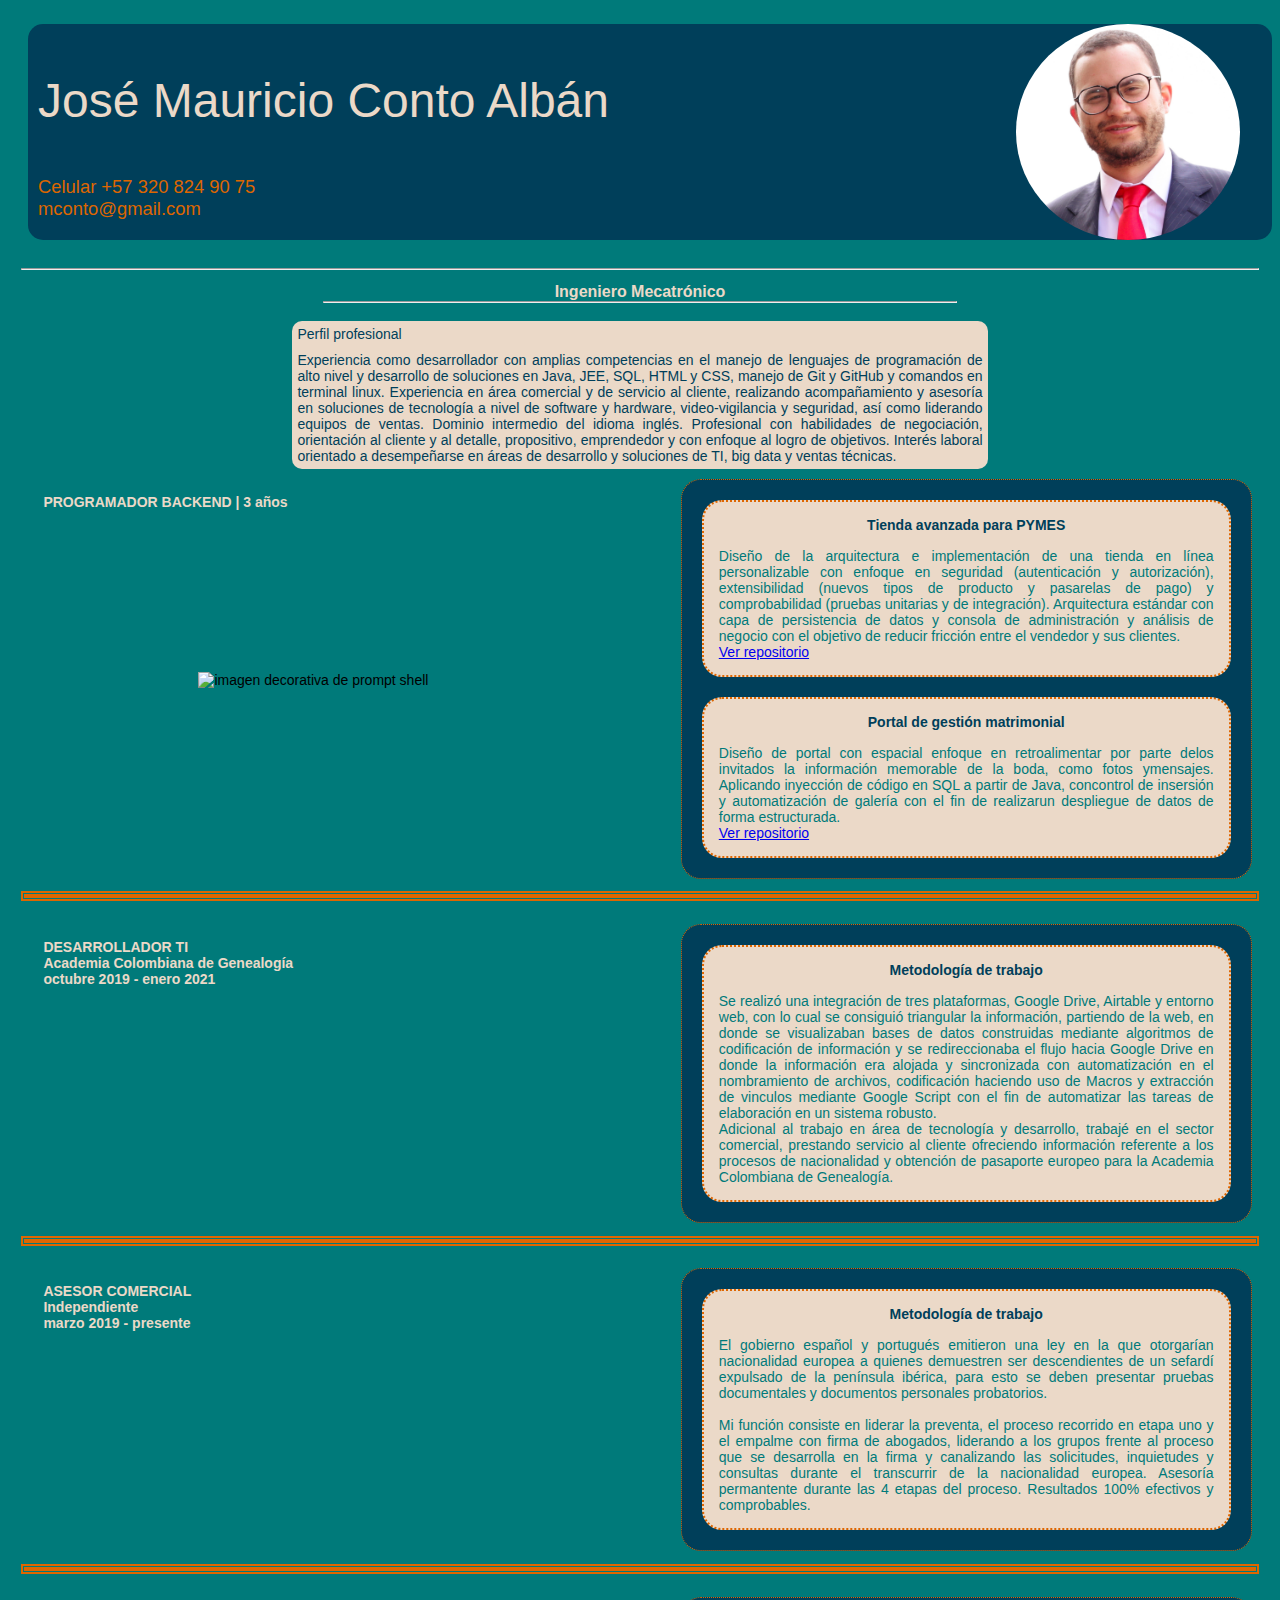
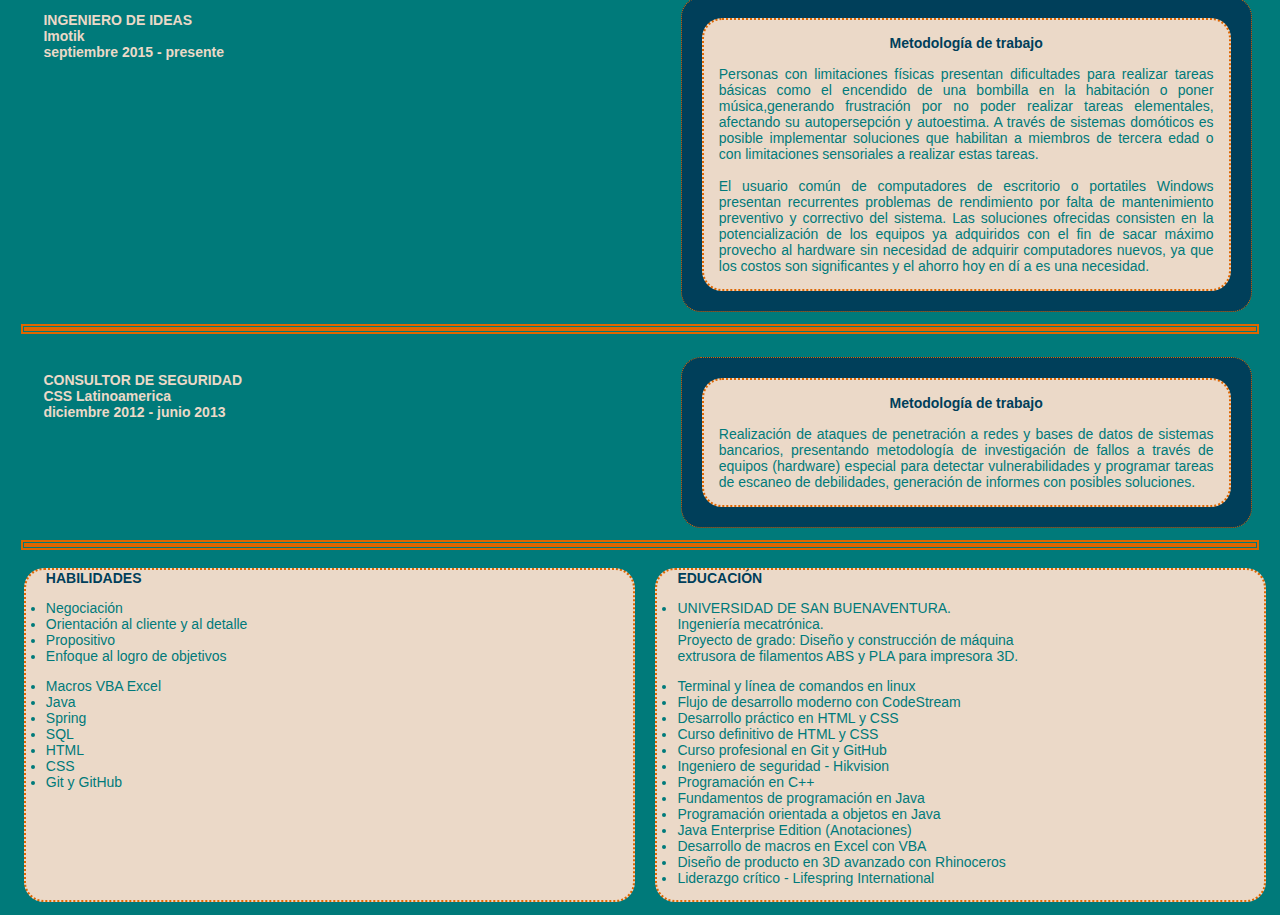
==== commit a7c1f355: "Ajuste de paleta de colores y detalles visuales" ====
--- a/index.html
+++ b/index.html
@@ -15,7 +15,7 @@
         <ul class="cabecera">
             <li class="nombre">
                 <p id="Mauricio">Jos&eacute; Mauricio Conto Alb&aacute;n</p>
-                <p class="celular"> Celular 320 824 90 75</p>
+                <p class="celular"> Celular +57 320 824 90 75</p>
                 <p class="correo"> mconto@gmail.com</p>
             </li>
             <li class="foto"><img src="./imgs/FotoMauricioConto.jpeg" alt="Foto de perfil"></img>
@@ -27,19 +27,19 @@
         
         <hr class="div1">
         <div class="profesion"><span>Ingeniero Mecatr&oacute;nico</span></div>
-        <hr class="div2">
-<div class="bloque-perfil">
-        <div class="titulo-descripcion-perfil">Perfil profesional</div>
-        <div class="descripcion-perfil"><br><p>Experiencia como desarrollador con amplias competencias en el manejo de lenguajes de programaci&oacute;n de alto nivel y desarrollo de soluciones en Java, JEE, SQL, HTML y CSS, manejo de Git y GitHub y comandos en terminal linux. Experiencia en &aacute;rea comercial y de servicio al cliente, realizando acompañamiento y asesor&iacute;a en soluciones de tecnolog&iacute;a a nivel de software y hardware, video-vigilancia y seguridad, as&iacute; como liderando equipos de ventas. Dominio intermedio del idioma ingl&eacute;s. Profesional con habilidades de negociaci&oacute;n, orientaci&oacute;n al cliente y al detalle, propositivo, emprendedor y con enfoque al logro de objetivos. Inter&eacute;s laboral orientado a desempeñarse en &aacute;reas de desarrollo y soluciones de TI, big data y ventas t&eacute;cnicas.</p></div>
+        <hr class="div2"><br>
+        <div class="descripcion-perfil">
+        <p>Perfil profesional</p>
+        <p>Experiencia como desarrollador con amplias competencias en el manejo de lenguajes de programaci&oacute;n de alto nivel y desarrollo de soluciones en Java, JEE, SQL, HTML y CSS, manejo de Git y GitHub y comandos en terminal linux. Experiencia en &aacute;rea comercial y de servicio al cliente, realizando acompañamiento y asesor&iacute;a en soluciones de tecnolog&iacute;a a nivel de software y hardware, video-vigilancia y seguridad, as&iacute; como liderando equipos de ventas. Dominio intermedio del idioma ingl&eacute;s. Profesional con habilidades de negociaci&oacute;n, orientaci&oacute;n al cliente y al detalle, propositivo, emprendedor y con enfoque al logro de objetivos. Inter&eacute;s laboral orientado a desempeñarse en &aacute;reas de desarrollo y soluciones de TI, big data y ventas t&eacute;cnicas.</p></div>
 </div>
 
 <div class="programador">
     <div class="experiencia">
         <p class="titulo-exp">
-            PROGRAMADOR | 3 años
+            PROGRAMADOR BACKEND | 3 años
         </p>
         <p class="descripcion-exp">
-            Desarrollo de aplicativos web haciendo uso de Java 8.0 JEE, poniendo en pr&aacute;ctica fundamentos de programaci&oacute;n, programaci&oacute;n orientada a objetos, EL, JSTL,  Spring, MySQL, HTML 5.0, CSS y responsive design.
+            Desarrollo de aplicativos web haciendo uso de Java 8.0 JEE, poniendo en pr&aacute;ctica fundamentos de programaci&oacute;n, programaci&oacute;n orientada a objetos, EL, JSTL,  Spring y  MySQL.
         </p>
         <img src="./imgs/prompt.png" alt="imagen decorativa de prompt shell">
     </div>
@@ -200,7 +200,7 @@
         <ul>
             <li>UNIVERSIDAD DE SAN BUENAVENTURA. <br>Ingenier&iacute;a mecatr&oacute;nica. <br>Proyecto de grado: Diseño y construcci&oacute;n de m&aacute;quina <br>extrusora de filamentos ABS y PLA para impresora 3D.</li>
         </ul>
-        <ul>
+        <ul class="educacion1">
             <li>Terminal y l&iacute;nea de comandos en linux</li>
             <li>Flujo de desarrollo moderno con CodeStream</li>
             <li>Desarrollo pr&aacute;ctico en HTML y CSS</li>
--- a/css/mobile.css
+++ b/css/mobile.css
@@ -2,9 +2,12 @@
     padding: 0%;
     box-sizing: content-box;
 }
+html{
+    background-color: rgb(0,122,122);
+}
 @media(min-width:320px){
 header .cabecera{
-    background-color: darkslategray;
+    background-color: rgb(0,63,90);
     border-radius: 15px;
     
 }
@@ -24,20 +27,20 @@
     font-size: 80%;
     min-width: 200px;
     padding-left: 10px;
-    color: mintcream;
+    color: rgb(235,217,200);
     
 }
 .cabecera .nombre .celular{
     font-family: 'Lucida Sans', 'Lucida Sans Regular', 'Lucida Grande', 'Lucida Sans Unicode', Geneva, Verdana, sans-serif;
     font-size: 60%;
-    color:mintcream;
+    color:rgb(222,102,0);
     margin-bottom: 0px;
     padding-left: 10px;
 }
 .cabecera .nombre .correo{
     font-family: 'Lucida Sans', 'Lucida Sans Regular', 'Lucida Grande', 'Lucida Sans Unicode', Geneva, Verdana, sans-serif;
     font-size: 60%;
-    color:mintcream;
+    color:rgb(222,102,0);
     margin-top: 0px;
     padding-left: 10px;
 }
@@ -56,6 +59,7 @@
     font-family: Verdana, Geneva, Tahoma, sans-serif;
     font-size: 70%;
     font-weight: 600;
+    color:rgb(235,217,200);
 }
 main hr{
     margin:1%;
@@ -65,28 +69,22 @@
     width:50%;
    
 }
-main .titulo-descripcion-perfil{
-    position: relative;
-    top:10px;
-    left:7px;
-    text-align: left;
-    background-color: rgb(103, 138, 138);
-    width:max-content;
-    border-radius: 5px;
-    font-family: Verdana, Geneva, Tahoma, sans-serif;
-    font-weight: 400;
-    font-size: 18px;
-    }
+
+
 main .descripcion-perfil{
+  
     text-align:justify;
-    background-color: rgb(214,214,214);
+    background-color: rgb(235,217,200);
     border-radius: 10px;
+    border-width: 15px;
+    border-color: rgb(222,102,0);
     font-family: Verdana, Geneva, Tahoma, sans-serif;
     font-size: 14px;
 }
 main .descripcion-perfil p{
     padding: 5px;
     margin:0px;
+    color: rgb(0,63,90);
 }
 .programador, .desarrollador-it, .asesor-comercial, .lider-proyectos, .css{
     display:flex;
@@ -107,16 +105,19 @@
     border-width: 2px;
     border-radius: 20px;*/
     margin-top: 10px;
+    border-color: rgb(222,102,0);
     
 }
 .titulo-exp, .titulo-exp1, .titulo-exp2, .titulo-exp3, .titulo-exp4{
     margin:15px;
     font-weight: 800;
+    color:rgb(235,217,200);
     
 }
 .titulo-proyecto, .desempeno, .desempeno1, .desempeno2, .desempeno3{
     margin:15px;
     font-weight: 600;
+    color:rgb(0,63,90);
 }
 .proyectos, .especificacion, .especificacion1, .especificacion2, .especificacion3{
     width:100%;
@@ -128,6 +129,8 @@
     border-radius: 20px;
     margin-top: 10px;
     text-align: center;
+    background-color: rgb(0,63,90);
+    border-color: rgb(222,102,0);
 }
 
 .proyecto1, .funciones, .funciones1, .funciones2, .funciones3, .habilidades, .educacion{
@@ -143,6 +146,8 @@
     margin-top: 5px;
     margin-bottom: 5px;
     width:auto;
+    background-color: rgb(235,217,200);
+    border-color: rgb(222,102,0);
     /*padding:3px auto;
     margin-left:2px;
     margin-right: 1px;*/
@@ -161,6 +166,8 @@
     margin-top: 5px;
     margin-bottom: 5px;
     width:auto;
+    background-color: rgb(235,217,200);
+    border-color:rgb(222,102,0);
     /*padding:3px auto;
     margin-left:2px;
     margin-right: 1px;*/
@@ -169,22 +176,22 @@
 .divisoria1, .divisoria2, .divisoria3, .divisoria4, .divisoria5{
     border-style: double;
     border-width: 5px;
+    color:rgb(222,102,0)
     
 }
 .descripcion-exp, .descripcion-exp1, .descripcion-exp2, .descripcion-exp3, .descripcion-exp4{
     margin: 15px;
     text-align: justify;
     font-style: oblique;
-
-}
-.descripcion-proyecto, .detalles-motor, .detalles-asesor, .detalles-lider, .detalles-css{
+    color: rgb(0,122,122);
+
+}
+.descripcion-proyecto, .descripcion-proyecto2, .detalles-motor, .detalles-asesor, .detalles-lider, .detalles-css{
     margin: 15px;
     text-align: justify;
-}
-.descripcion-proyecto2{
-    margin: 15px;
-    text-align: justify;
-}
+    color: rgb(0,122,122);
+}
+
 .habilidades-educacion {
     display:flex;
     flex-wrap: wrap;
@@ -195,13 +202,16 @@
 .habilidades, .educacion{
     list-style: square;
     width:80%;
-}
-ul, .habilidades1, .habilidades2{
-margin-left: 20px;
+    background-color: rgb(235,217,200);
+}
+ul, .habilidades1, .habilidades2, .educacion1{
+    margin-left: 20px;
+    color: rgb(0,122,122);
 }
 .titulo-habilidades, .titulo-educacion{
     margin-left: 20px;
     font-weight: 800;
+    color:rgb(0,63,90);
 }
 
 }
@@ -216,15 +226,15 @@
         font-size: 130%;
         width: 250px;
         padding-left: 10px;
-        color: mintcream;
+        color: rgb(235,217,200);
     }
     .cabecera .celular{
         font-size: 95%;
-        color:mintcream;
+        color:rgb(222,102,0);
     }
     .cabecera .correo{
         font-size: 95%;
-        color:mintcream;
+        color:rgb(222,102,0);
     }
     .cabecera .foto img {
         width: 75%;
@@ -264,25 +274,33 @@
         font-size: 130%;
         min-width: 80%;
         padding-left: 10px;
-        color: mintcream;
+        color: rgb(235,217,200);
         
     }
     .cabecera .celular{
         font-size: 95%;
-        color:mintcream;
+        color:rgb(222,102,0);
     }
     .cabecera .correo{
         font-size: 95%;
-        color:mintcream;
+        color:rgb(222,102,0);
     }
     main .descripcion-perfil{
-        margin: 0px auto;
-        width:75%;
+        
+        margin:0px auto;
         text-align:justify;
-        background-color: rgb(214,214,214);
+        background-color: rgb(235,217,200);
         border-radius: 10px;
         font-family: Verdana, Geneva, Tahoma, sans-serif;
         font-size: 14px;
+        width:75%;
+    }
+
+  
+    main .descripcion-perfil p{
+        padding: 5px;
+        margin:0px;
+        color: rgb(0,63,90);
     }
 
 main .profesion{
@@ -314,7 +332,7 @@
         font-size: 240%;
         width: 140%;
         padding-left: 10px;
-        color: mintcream;
+        color: rgb(235,217,200);
     }
     .cabecera .foto img{
         width:55%;
@@ -330,18 +348,7 @@
     width:50%;
    
 }  
-main .titulo-descripcion-perfil{
-    position: relative;
-    top:10px;
-    left:65px;
-    text-align: left;
-    background-color: rgb(103, 138, 138);
-    width:max-content;
-    border-radius: 5px;
-    font-family: Verdana, Geneva, Tahoma, sans-serif;
-    font-weight: 400;
-    font-size: 18px;
-    }
+
 main .profesion{
     text-align: center;
     font-family: Verdana, Geneva, Tahoma, sans-serif;
@@ -392,15 +399,15 @@
         font-size: 300%;
         width: 140%;
         padding-left: 10px;
-        color: mintcream;
+        color: rgb(235,217,200);
     }
     .cabecera .nombre .celular{
         font-size: 115%;
-        color:mintcream;
+        color:rgb(222,102,0);
     }
     .cabecera .nombre .correo{
         font-size: 115%;
-        color:mintcream;
+        color:rgb(222,102,0);
     }  
     
     .cabecera .foto img{
@@ -417,23 +424,12 @@
    
 }
 
-main .titulo-descripcion-perfil{
-    position: relative;
-    top:10px;
-    left:180px;
-    text-align: left;
-    background-color: rgb(103, 138, 138);
-    width:max-content;
-    border-radius: 5px;
-    font-family: Verdana, Geneva, Tahoma, sans-serif;
-    font-weight: 400;
-    font-size: 18px;
-    }
+
     main .descripcion-perfil{
         margin: 0px auto;
         width:55%;
         text-align:justify;
-        background-color: rgb(214,214,214);
+        background-color: rgb(235,217,200);
         border-radius: 10px;
         font-family: Verdana, Geneva, Tahoma, sans-serif;
         font-size: 14px;
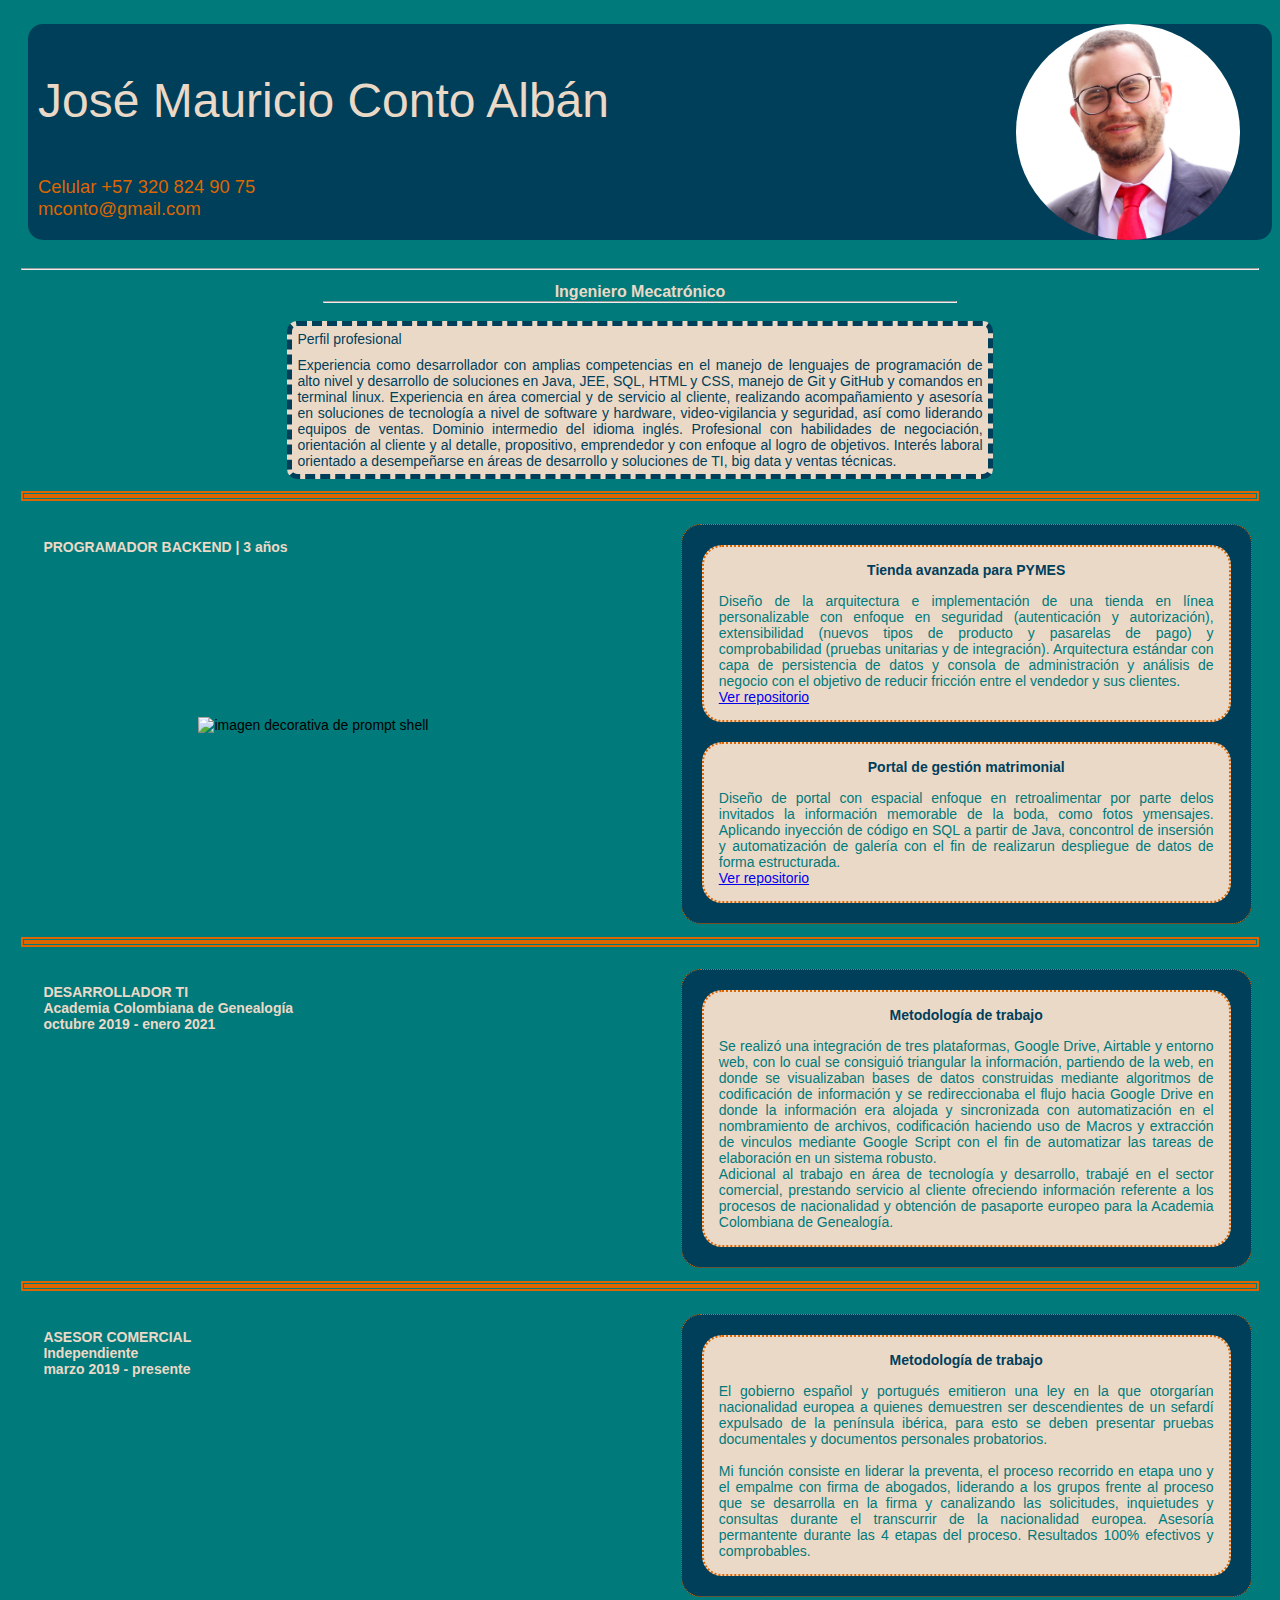
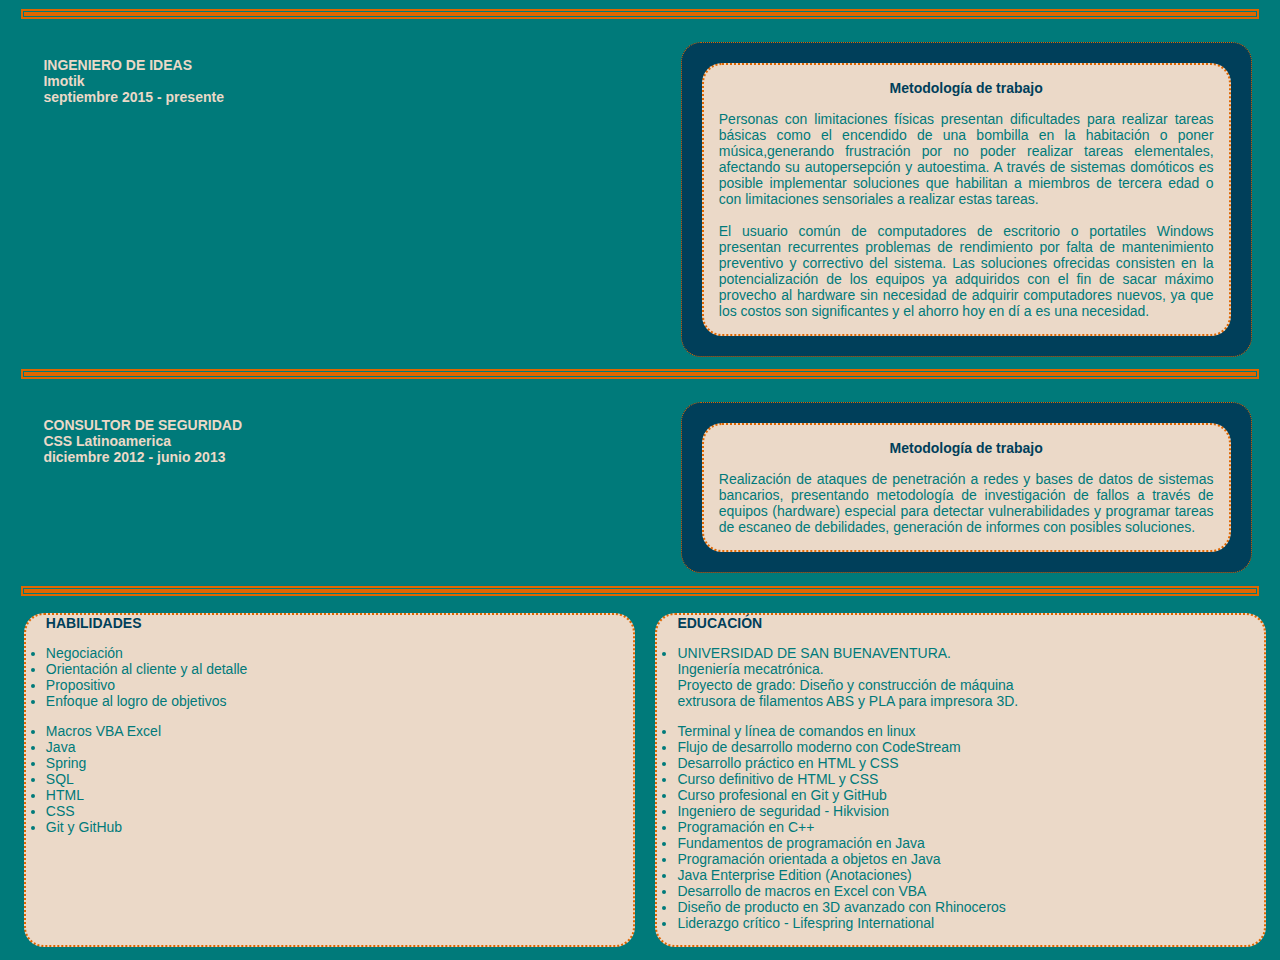
==== commit 0a48b32a: "Version final" ====
--- a/index.html
+++ b/index.html
@@ -32,7 +32,7 @@
         <p>Perfil profesional</p>
         <p>Experiencia como desarrollador con amplias competencias en el manejo de lenguajes de programaci&oacute;n de alto nivel y desarrollo de soluciones en Java, JEE, SQL, HTML y CSS, manejo de Git y GitHub y comandos en terminal linux. Experiencia en &aacute;rea comercial y de servicio al cliente, realizando acompañamiento y asesor&iacute;a en soluciones de tecnolog&iacute;a a nivel de software y hardware, video-vigilancia y seguridad, as&iacute; como liderando equipos de ventas. Dominio intermedio del idioma ingl&eacute;s. Profesional con habilidades de negociaci&oacute;n, orientaci&oacute;n al cliente y al detalle, propositivo, emprendedor y con enfoque al logro de objetivos. Inter&eacute;s laboral orientado a desempeñarse en &aacute;reas de desarrollo y soluciones de TI, big data y ventas t&eacute;cnicas.</p></div>
 </div>
-
+<hr class="divisoria0">
 <div class="programador">
     <div class="experiencia">
         <p class="titulo-exp">
--- a/css/mobile.css
+++ b/css/mobile.css
@@ -76,8 +76,9 @@
     text-align:justify;
     background-color: rgb(235,217,200);
     border-radius: 10px;
-    border-width: 15px;
-    border-color: rgb(222,102,0);
+    border-style: dashed;
+    border-width: 5px;
+    border-color: rgb(0,63,90);
     font-family: Verdana, Geneva, Tahoma, sans-serif;
     font-size: 14px;
 }
@@ -173,7 +174,7 @@
     margin-right: 1px;*/
 }
 
-.divisoria1, .divisoria2, .divisoria3, .divisoria4, .divisoria5{
+.divisoria0, .divisoria1, .divisoria2, .divisoria3, .divisoria4, .divisoria5{
     border-style: double;
     border-width: 5px;
     color:rgb(222,102,0)
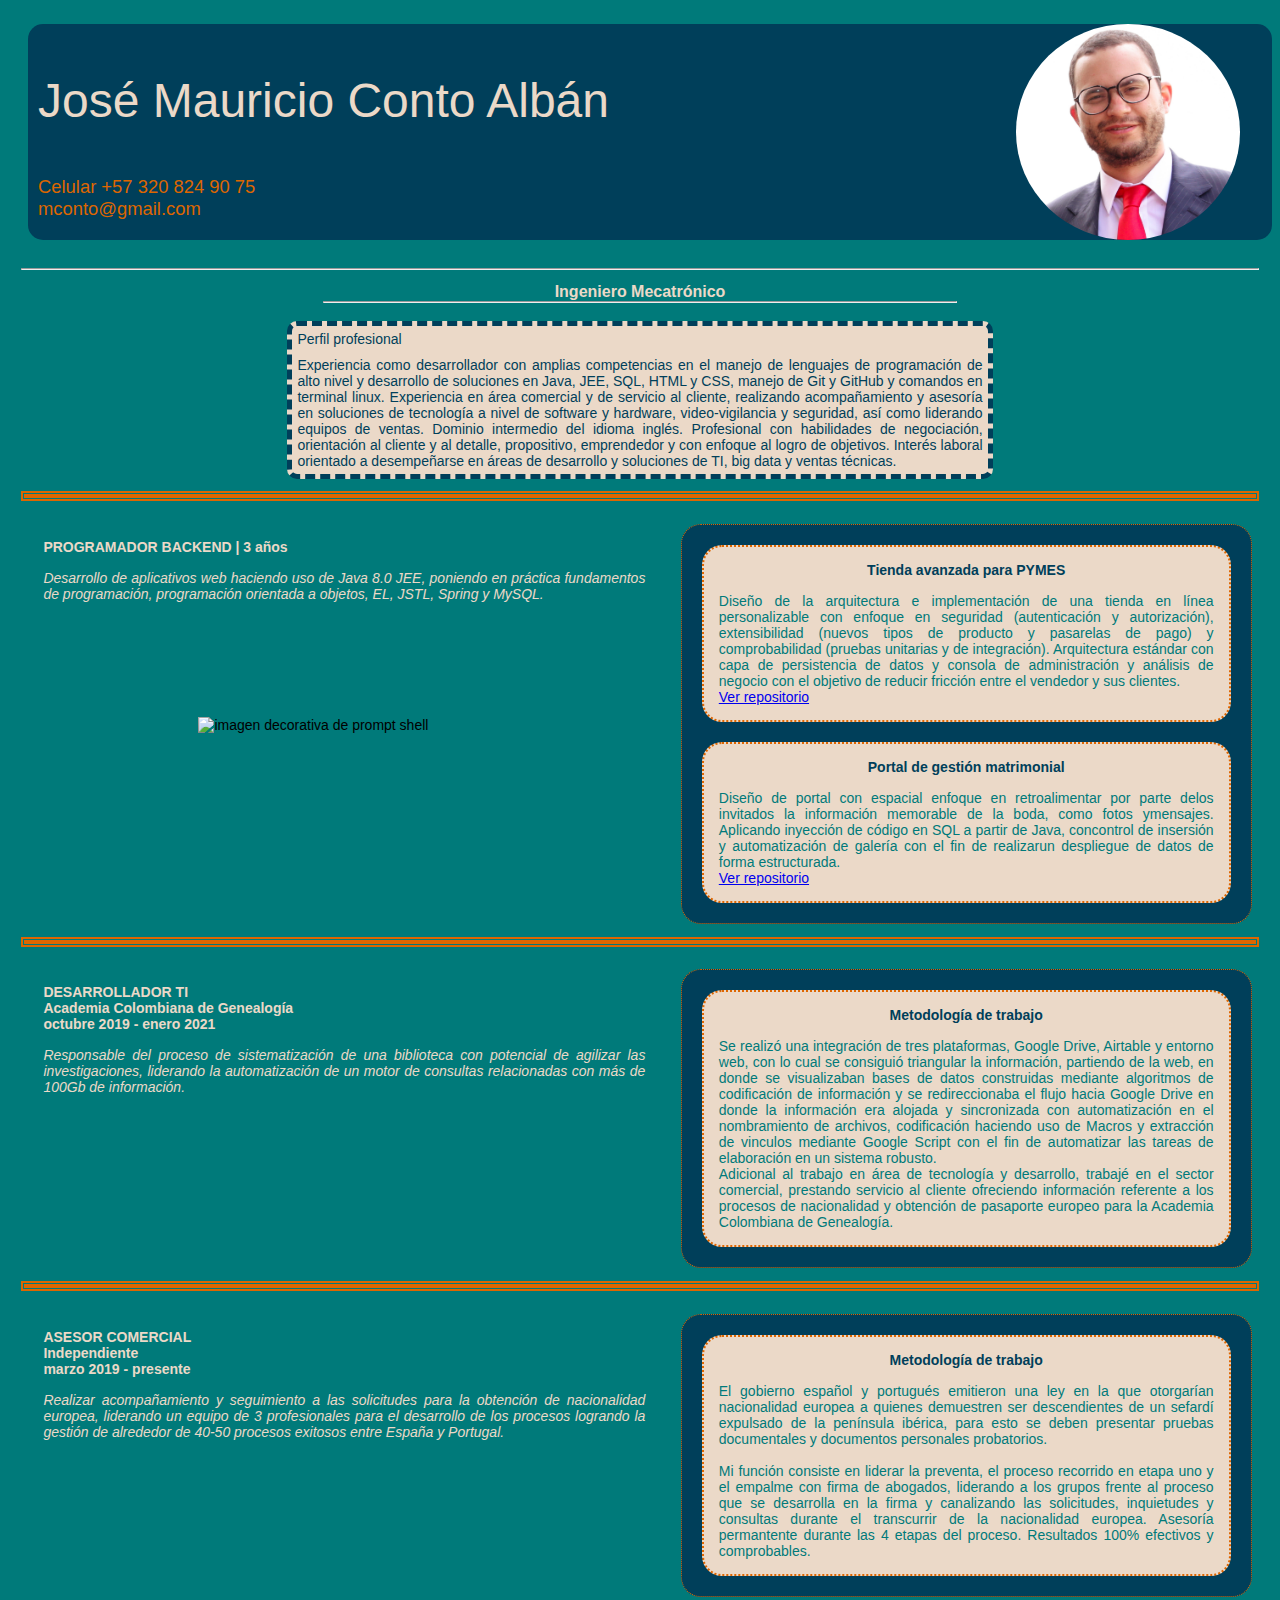
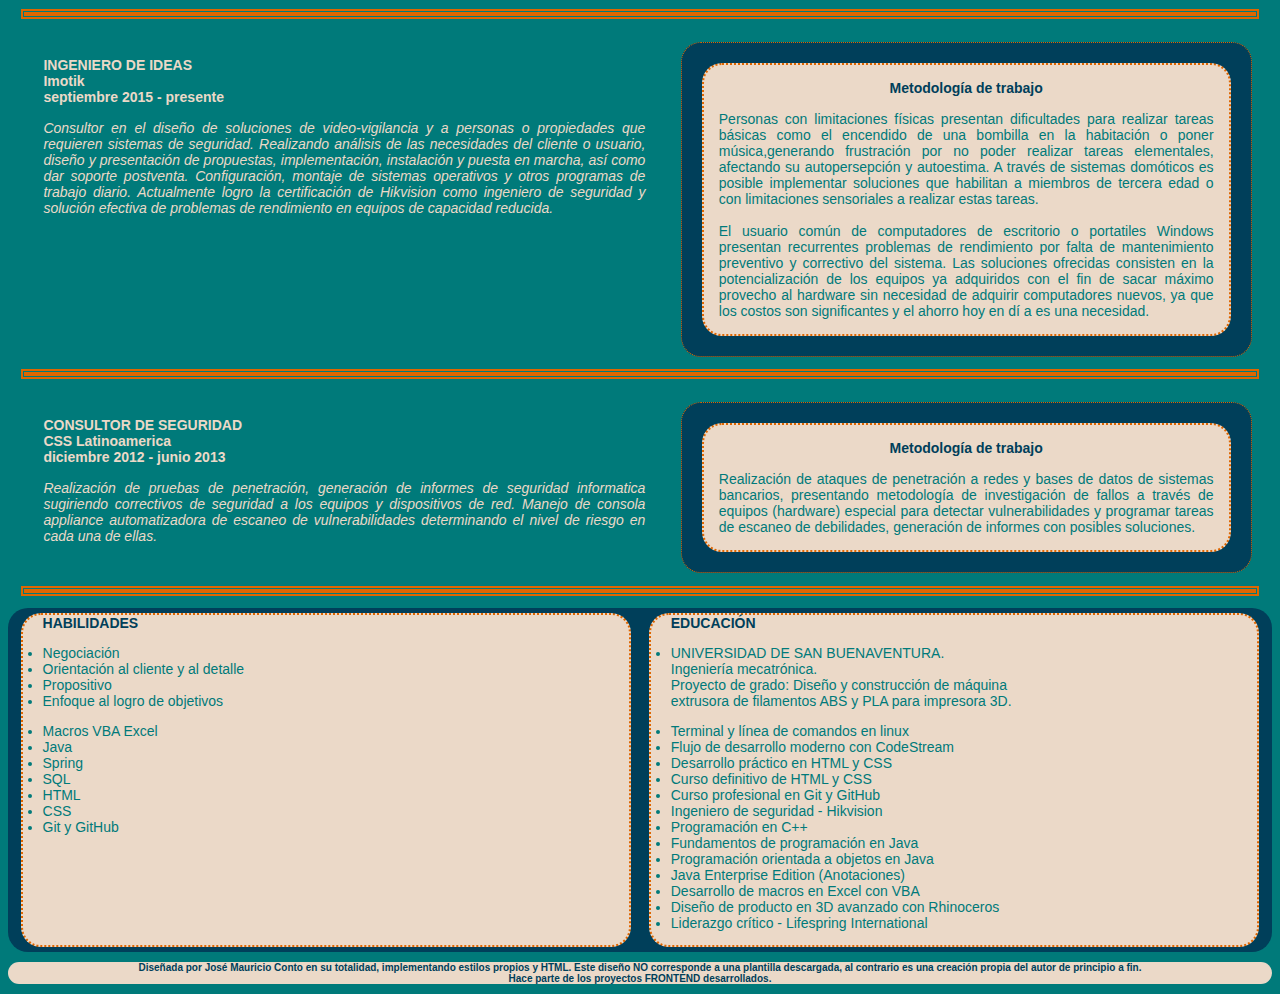
==== commit 374d6e9b: "Footer y detalles de alineado" ====
--- a/index.html
+++ b/index.html
@@ -220,5 +220,11 @@
 </div>
 
     </main>
+    <footer>
+    <p> Diseñada por Jos&eacute; Mauricio Conto en su totalidad, implementando estilos propios y HTML. Este diseño NO corresponde a una plantilla descargada, al contrario es una creaci&oacute;n propia del autor de principio a fin.<br>
+        Hace parte de los proyectos FRONTEND desarrollados.
+    </p>
+        
+    </footer>
 </body>
 </html>--- a/css/mobile.css
+++ b/css/mobile.css
@@ -183,8 +183,9 @@
 .descripcion-exp, .descripcion-exp1, .descripcion-exp2, .descripcion-exp3, .descripcion-exp4{
     margin: 15px;
     text-align: justify;
+ 
     font-style: oblique;
-    color: rgb(0,122,122);
+    color: rgb(235,217,200);
 
 }
 .descripcion-proyecto, .descripcion-proyecto2, .detalles-motor, .detalles-asesor, .detalles-lider, .detalles-css{
@@ -197,6 +198,8 @@
     display:flex;
     flex-wrap: wrap;
     justify-content: space-evenly;
+    background-color: rgb(0,63,90);
+    border-radius: 20px;
     
 }
 
@@ -213,6 +216,20 @@
     margin-left: 20px;
     font-weight: 800;
     color:rgb(0,63,90);
+}
+
+/*---------------FOOTER------------------*/
+
+footer{
+    border-radius: 15px;
+    text-align: center;
+    background-color: rgb(235,217,200);
+    font-family: Verdana, Geneva, Tahoma, sans-serif;
+    font-size: 10px;
+}
+footer p{
+    color: rgb(0,63,90);
+    font-weight: 600;
 }
 
 }
@@ -380,7 +397,7 @@
 .habilidades, .educacion{
     list-style: square;
     width:48%;
-    margin-left: 15px;
+ 
 }
 .habilidades-educacion {
     flex-wrap: nowrap;
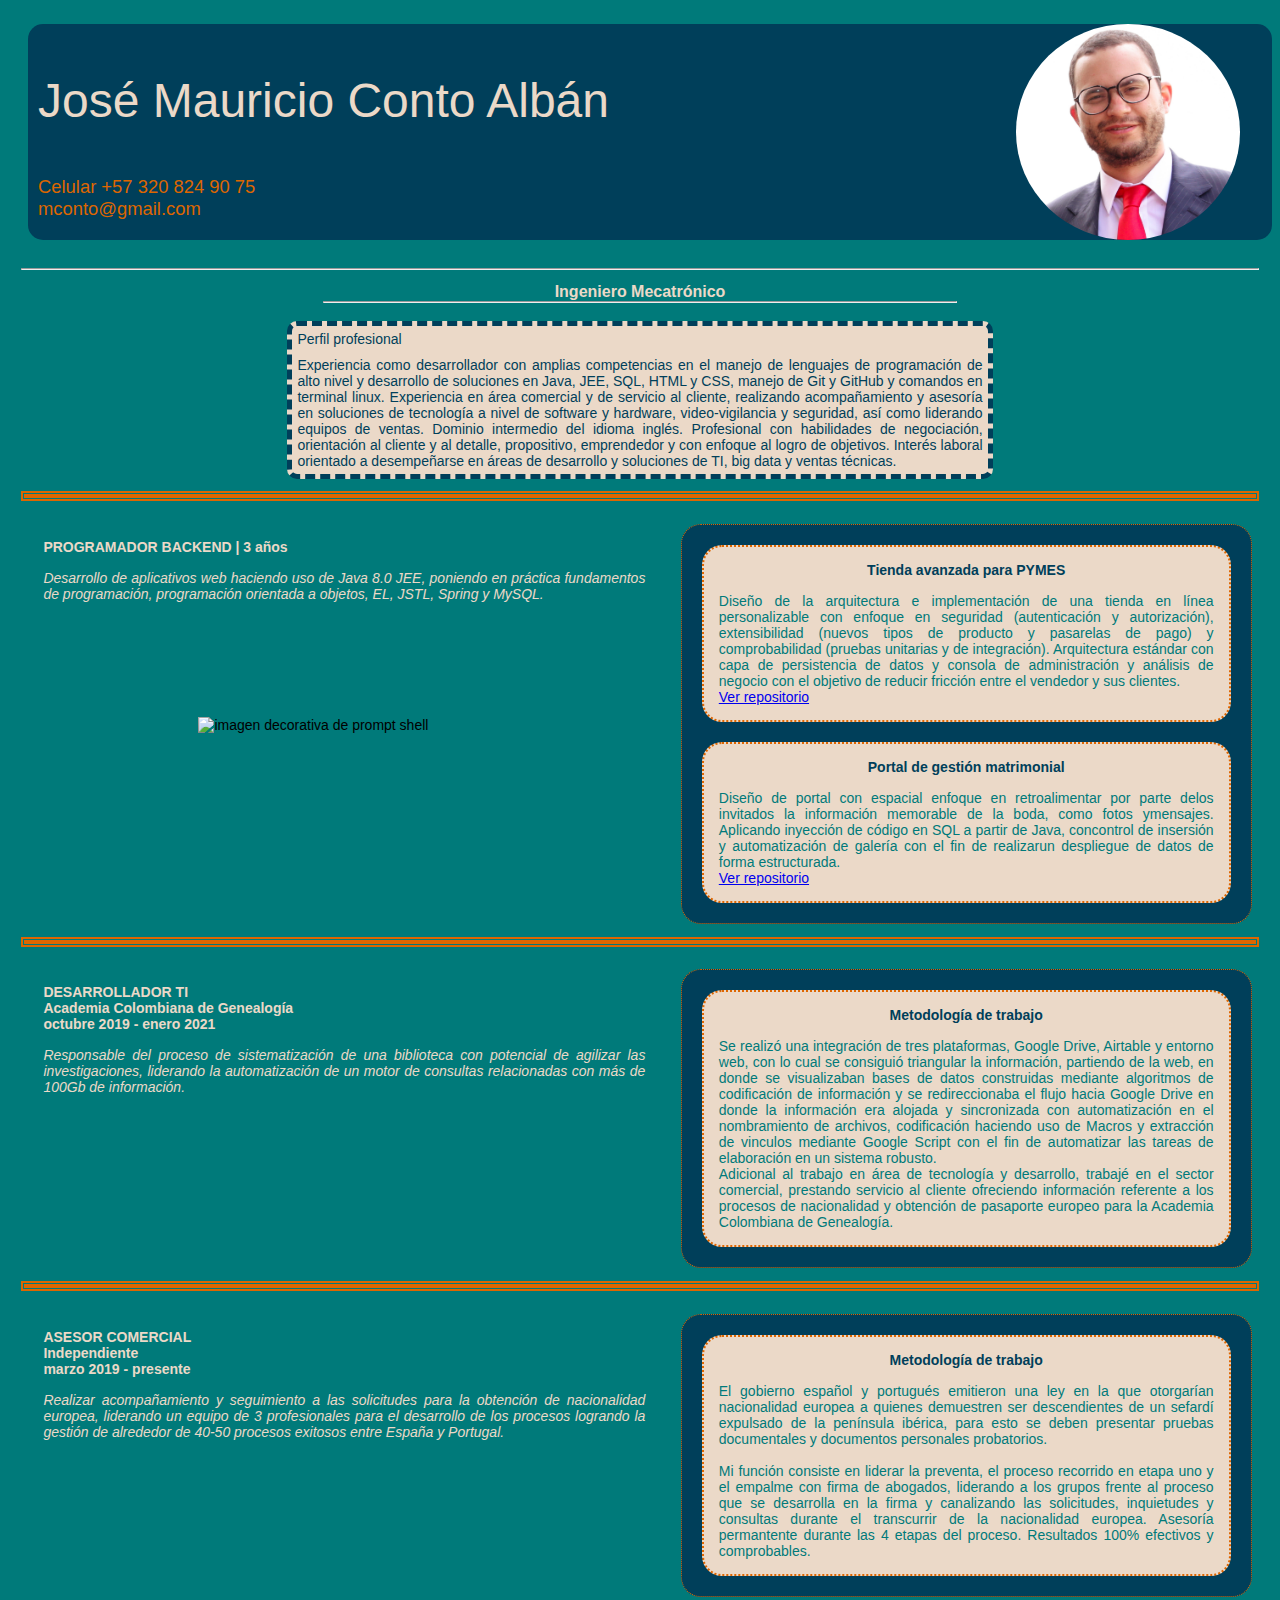
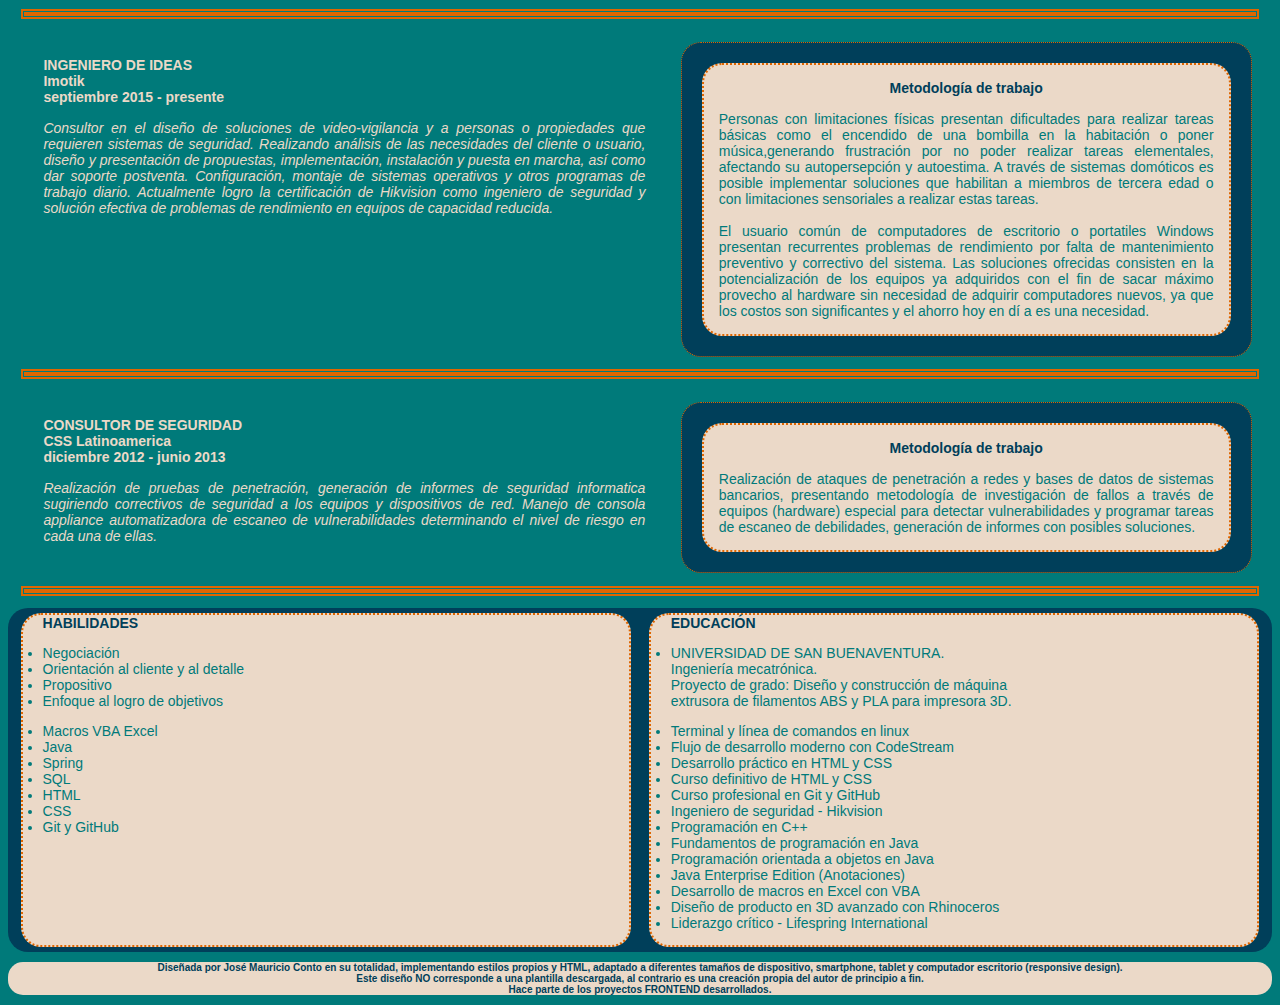
==== commit fd15944a: "Incluir en footer responsive design" ====
--- a/index.html
+++ b/index.html
@@ -221,7 +221,7 @@
 
     </main>
     <footer>
-    <p> Diseñada por Jos&eacute; Mauricio Conto en su totalidad, implementando estilos propios y HTML. Este diseño NO corresponde a una plantilla descargada, al contrario es una creaci&oacute;n propia del autor de principio a fin.<br>
+    <p> Diseñada por Jos&eacute; Mauricio Conto en su totalidad, implementando estilos propios y HTML, adaptado a diferentes tamaños de dispositivo, smartphone, tablet y computador escritorio (responsive design). <br>Este diseño NO corresponde a una plantilla descargada, al contrario es una creaci&oacute;n propia del autor de principio a fin.<br>
         Hace parte de los proyectos FRONTEND desarrollados.
     </p>
         
